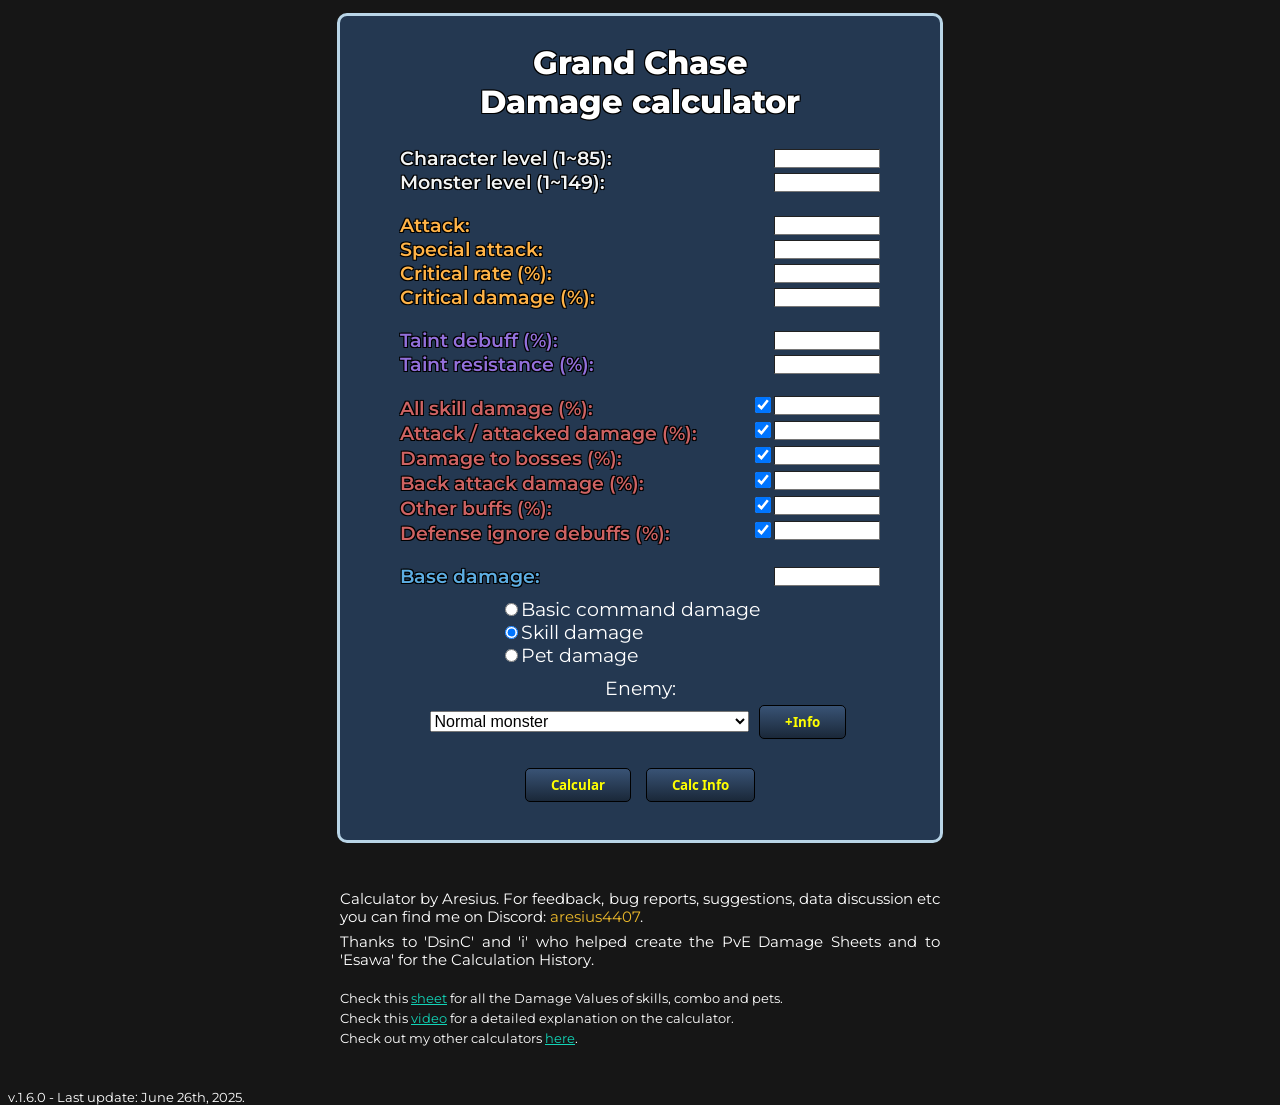
==== index.html @ 58494169 "ui updated added buff separation added new monsters" ====
<!DOCTYPE html>
<html lang="pt-BR">

<head>
  <meta charset="UTF-8" />
  <meta http-equiv="X-UA-Compatible" content="IE=edge" />
  <link rel="shortcut icon" href="images/icon.ico" type="image/x-icon" />
  <meta name="viewport" content="width=device-width, initial-scale=1.0" />
  <title>Damage Calculator - Grand Chase</title>
  <link rel="stylesheet" href="style.css" />

  <script src="strings.js"></script>
  <script src="ui.js"></script>
  <script src="historyList.js"></script>
  <script src="modal.js"></script>
  <script src="modal data.js"></script>
  <script src="script.js"></script>
  <script src="calc-info.js"></script>
  <script src="https://ajax.googleapis.com/ajax/libs/jquery/3.6.0/jquery.min.js"></script>
</head>

<body>
  <section>
    <h1>Grand Chase <br />Damage calculator</h1>
    <div id="data_enter">
      
      <div id="level" class="section">

        <div class="input-group">
          <label for="yourLV_string">Character level (1~85):</label>
          <input type="number" name="yourLV_string" id="yourLV_string" min="1" max="85" />
        </div>
    
        <div class="input-group">
          <label for="monsterLV_string">Monster level (1~149):</label>
          <input type="number" name="monsterLV_string" id="monsterLV_string" min="1" max="149" />
        </div>

      </div>
    



      <div id="main_stats" class="section">

        <div class="input-group">
          <label for="ATK_string">Attack:</label>
          <input type="text" name="ATK_string" id="ATK_string" />
        </div>
    
        <div class="input-group">
          <label for="sATK_string">Special attack:</label>
          <input type="text" name="sATK_string" id="sATK_string" />
        </div>
    
        <div class="input-group">
          <label for="crit_r_string">Critical rate (%):</label>
          <input type="text" name="crit_r_string" id="crit_r_string" />
        </div>
    
        <div class="input-group">
          <label for="crit_d_string">Critical damage (%):</label>
          <input type="text" name="crit_d_string" id="crit_d_string" />
        </div>

      </div>
    



      <div id="harrier" class="section">

        <div class="input-group">
          <label for="harrier_d_string">Taint debuff (%):</label>
          <input type="text" name="harrier_debuff" id="harrier_d_string" />
        </div>
    
        <div class="input-group">
          <label for="harrier_r_string">Taint resistance (%):</label>
          <input type="text" name="harrier_resist" id="harrier_r_string" />
        </div>

      </div>
    



      <div id="buffs" class="section">
        <div class="input-group">
          <label for="asd_buffs_string">All skill damage (%):</label>
          <div class="input-wrapper">
            <input type="checkbox" id="asd_buffs_checkbox" checked title="Marque essa opção para incluir este buff no seu dano" tabindex="-1"/>
            <input type="text" name="buffs" id="asd_buffs_string" />
            
          </div>
          
        </div>
    
        <div class="input-group">
          <label for="pola_buffs_string">Attack / attacked damage (%):</label>
          <div class="input-wrapper">
            <input type="checkbox" id="pola_buffs_checkbox" checked title="Marque essa opção para incluir este buff no seu dano" tabindex="-1"/>
            <input type="text" name="buffs" id="pola_buffs_string" />
            
          </div>
          
        </div>
    
        <div class="input-group">
          <label for="boss_buffs_string">Damage to bosses (%):</label>
          <div class="input-wrapper">
            <input type="checkbox" id="boss_buffs_checkbox" checked title="Marque essa opção para incluir este buff no seu dano" tabindex="-1"/>
            <input type="text" name="buffs" id="boss_buffs_string" />
            
          </div>
          
        </div>
    
        <div class="input-group">
          <label for="back_attack_string">Back attack damage (%):</label>
          <div class="input-wrapper">
            <input type="checkbox" id="back_buffs_checkbox" checked title="Marque essa opção para incluir este buff no seu dano" tabindex="-1"/>
            <input type="text" name="buffs" id="back_attack_string" />
            
          </div>
          
        </div>

        <div class="input-group">
          <label for="buffs_string">Other buffs (%):</label>
          <div class="input-wrapper">
            <input type="checkbox" id="other_buffs_checkbox" checked title="Marque essa opção para incluir este buff no seu dano" tabindex="-1"/>
            <input type="text" name="buffs" id="buffs_string" />
            
          </div>
          
        </div>

        <div class="input-group">
          <label for="def_multi_string">Defense ignore debuffs (%):</label>
          <div class="input-wrapper">
            <input type="checkbox" id="def_multi_checkbox" checked title="Marque essa opção para incluir este buff no seu dano" tabindex="-1"/>
            <input type="text" name="buffs" id="def_multi_string" />
            
          </div>
          
        </div>
      </div>
    



      <div id="Damage" class="section">
        <div class="input-group">
          <label for="skill_multi_string">Base damage:</label>
          <input type="text" name="skill_multi_string" id="skill_multi_string" />
        </div>
      </div>
    </div>

    <form id="form">
      <label>
        <input type="radio" id="Normal" name="damage_type" value="Normal" />Basic command damage<br/>
      </label>
      <label>
        <input type="radio" id="Special" name="damage_type" value="Special" checked />Skill damage<br/>
      </label>
      <label>
        <input type="radio" id="Pet" name="damage_type" value="Pet"/>Pet
        damage
      </label>
    </form>
    <div id="list">
      <label for="EnemyCharacter">Enemy:<br></label>
      <select id="Enemy_list">
        <option value="0">Normal monster</option>

        <option class="separator" disabled>INFINITE CLOISTER 4</option>
        <option value="53">Ashtaroth (Corners)</option>
        <option value="54">Ashtaroth (Mid)</option>
        <option value="55">Dragon Knight</option>
        <option value="56">Dragon Knight (weakened)</option>
        <option value="57">Dragon Knight (super weakened)</option>
        <option value="58">Harbinger</option>
        <option value="59">Duell</option>
        <option value="60">Duell (weakened)</option>

        <option class="separator" disabled>INFINITE CLOISTER 3</option>
        <option value="22">Rofnus</option>
        <option value="23">Rofnus (HP regen)</option>
        <option value="24">Skeram</option>
        <option value="25">Decanee</option>
        <option value="26">Decanee (purple protection)</option>
        <option value="27">Decanee (red portection)</option>
        <option value="28">Duell</option>
        <option value="29">Duell (weakened)</option>

        <option class="separator" disabled>VOID 1</option>
        <option value="18">Voidal Devourer</option>

        <option class="separator" disabled>VOID 2</option>
        <option value="19">Voidal Sentry/Crusher</option>
        <option value="20">Voidal Enforcer</option>
        <option value="21">Voidal Gazer</option>

        <option class="separator" disabled>VOID 3</option>
        <option value="44">Heart of the Absolute: bottom</option>
        <option value="45">Heart of the Absolute (weakened): bottom</option>
        <option value="46">Heart of the Absolute: top</option>
        <option value="47">Heart of the Absolute (weakened): top</option>
        <option value="48">Voidal Apostle 2F</option>
        <option value="49">Voidal Apostle 3F</option>
        <option value="50">Voidal Apostle 4F</option>
        <option value="51">Voidal Apostle 4F (blue orb)</option>
        <option value="52">Voidal Apostle 4F (red orb)</option>

        <option class="separator" disabled>TOD</option>
        <option value="1">Gorgos (1F)</option>
        <option value="2">Gardosen (2F)</option>
        <option value="3">Kamiki (3F)</option>
        <option value="4">Gaikoz (4F)</option>
        <option value="5">Kaze'aze (5F)</option>
        <option value="6">First Gorgos (6F)</option>
        <option value="17">Double Gorgos (6F)</option>
        <option value="7">First Gaikoz (7F)</option>
        <option value="16">Double Gaikoz (7F)</option>
        <option value="15">First Kamiki (8F)</option>
        <option value="8">Double Kamiki (8F)</option>
        <option value="34">First Gardosen (9F)</option>
        <option value="9">Double Gardosen (9F)</option>
        <option value="10">Kaze'aze (10F)</option>

        <option class="separator" disabled>BERKAS</option>
        <option value="11">Berkas (Body)</option>
        <option value="12">Berkas (Legs)</option>
        <option class="separator" disabled>HARKYON</option>
        <option value="13">Harkion (Body)</option>
        <option value="14">Harkion (Legs)</option>
        <option class="separator" disabled>WIZARD'S LABYRINTH</option>
        <option value="30">Periett</option>
        <option value="31">Thanatos</option>
        <option value="32">Iblis</option>
        <option value="33">Kassias Grandiel</option>
        <option class="separator" disabled>ANOTHER WORLD</option>
        <option value="35">Temple Guardian</option>
        <option value="36">Temple Guardian (weakened)</option>
        <option value="37">Gaian</option>
        <option value="38">Gaian (weakened)</option>
      </select>
    <button id="showInfoButton">+Info</button>
    </div>
    <div id="button">
      <input type="button" id="skill" value="Calcular" onclick="calculate()" />
      <button id="calc-info"  class="calc-info" data-tooltip="Clique para mostrar informações sobre a calculadora.">Calc Info</button>
    </div>

    <div id="damage">
      <!--Results will show up here-->
      <div class="column-container">
        <div id="front-column" class="column left-column"></div>
        <div id="back-column" class="column right-column"></div>
      </div>
    </div>

    <div id="divider"></div>

    <div id="resultList">
      <!--Results will show up here-->
    </div>
  </section>
  <div id="end">
    <p id="comment1">
      Calculator by Aresius. For feedback, bug reports, suggestions, data
      discussion etc you can find me on Discord:
      <span id="me">aresius4407</span>.
    </p>
    <p id="comment2">
      Thanks to 'DsinC' and 'i' who helped create the PvE Damage Sheets and
      to 'Esawa' for the Calculation History.
    </p>
    <p id="comment3">
      Check this
      <a class="one"
        href="https://docs.google.com/spreadsheets/d/1FGxKHQuwz_Jx-GdYd6647FiAE9UbS6mZgufXor9_DZk/"
        target="_blank" rel="noopener noreferrer">sheet</a>
      for all the Damage Values of skills, combo and pets.
      
      <br />Check this
      <a class="one" href="https://youtu.be/X0lOQGllrN4?t=61" target="_blank" rel="noopener noreferrer">video</a>
      for a detailed explanation on the calculator.

      <br>Check out my other calculators
      <a class="one" href="https://linktr.ee/thearesius" target="_blank" rel="noopener noreferrer">here</a>.
    </p>
    
  </div>

  <div id="modal" class="modal">
    <div class="modal-content">
        <span class="close-button">&#10006;</span>
        <p id="modalText"></p>
    </div>
  </div>
<div id="overlay" class="overlay"></div>

</div>
</body>
<footer>
  <div id="update">v.1.6.0 - Last update: June 26th, 2025.</div>
</footer>
</html>
---- style.css ----
@import url("https://fonts.googleapis.com/css2?family=Montserrat:wght@400;800&display=swap");
@font-face {
  font-family: 'CustomFont';
  src: url('fonts/NotoSans.ttf') format('truetype');
}

/* Most browsers Up/down arrow removing*/
input::webkit-outer-spin-button,
input::webkit-inner-spin-button {
  -webkit-appearance: none;
  margin: 0;
}

html {
  position: relative;
  min-height: 100%;
}

.no-scroll {
  overflow: hidden;
}
/*Firefox up/down arrow removing*/
input[type="number"] {
  -moz-appearance: textfield;
}
/*OperaGX up/down arrow removing*/
input[type="number"]::-webkit-inner-spin-button,
input[type="number"]::-webkit-outer-spin-button {
  -webkit-appearance: none;
  -moz-appearance: none;
  appearance: none;
  margin: 0;
}

h1 {
  font-family: "Montserrat", sans-serif;
  font-weight: 800;
  font-size: 24pt;
  text-align: center;
  text-shadow: -1px -1px 0 #000, 1px -1px 0 #000, -1px 1px 0 #000, 1px 1px 0 #000;
}

.justified{
  text-align: justify;
  text-justify: inter-character;
  scroll-behavior: smooth;
}

.separator {
  border-top: solid white 1px;
  margin-top: 20pt;
  margin-bottom: 20pt;
}

.indent{
  text-indent: 0em;
  display: inline-block;
  vertical-align: top;
  max-width: 95%;
  margin-top: -8px;
  margin-bottom: -8px;
}

.topic{
  display: inline-block;
  position: relative;
  bottom: -8px;
  width: 1em;
}

.title-separator {
  height: 1px;
  background-color: #8f8f8f;
  margin-top: 15px;
  margin-bottom: 15px;
}

html {
  height: 100%;
}
body {
  font-family: "Montserrat", sans-serif;
  font-size: 14pt;
  background: rgb(22, 22, 22);
  color: white;
  display: flex;
  flex-direction: column;
  justify-content: space-between;
  height: 100%;
  margin: 0;
  overflow-x: hidden;
}
section {
  background: #243851;
  border-radius: 10px;
  border-style: solid;
  border-color: #b9d5e7;
  width: 600px;
  margin: auto;
  margin-top: 10pt;
}

#data_enter {
  text-align: left;
  margin-left: 60px;
  font-weight: 600;
  text-shadow: -1px -1px 0 #000, 1px -1px 0 #000, -1px 1px 0 #000, 1px 1px 0 #000;
}

.input-group {
  display: flex;
  justify-content: space-between;
  align-items: center;
  width: 100%;
  margin: 1px 0;
}

.input-group label {
  margin-right: 10px;
}

.input-wrapper input[type="checkbox"] {
  position: relative;
  top: -0.15em;
  width: 16px;
  height: 16px;
}


.separator {
  border-top: dashed black 1px;
  padding: 0;
  background-color: #fff;
}

div#damage {
  text-align: center;
}
div#list {
  text-align: center;
  margin-top: 10px;
  margin-bottom: 5px;
  
}
#Enemy_list{
  font-size:12pt;
}

form {
  max-height: 300px;
  text-align: left;
  margin-left: 160px;
  margin-top: 10px;
}
div#pet {
  text-align: center;
}
div#button {
  text-align: center;
  padding: 10pt 0;
}
#level {
  margin-bottom: 0px;
  color: #F2F4F4;
}
#main_stats{
  margin-top: 20px;
  margin-bottom: 0px;
  color: #FFB347;
}
#harrier {
  margin-top: 20px;
  margin-bottom: 0px;
  color: #9370DB;
}
#Damage {
  margin-top: 20px;
  color: #5DADE2;
}

#buffs {
  margin-top: 20px;
  color: #ce6363;
}



#yourLV_string,
#monsterLV_string,
#ATK_string,
#sATK_string,
#crit_r_string,
#crit_d_string,
#harrier_d_string,
#harrier_r_string,
#buffs_string,
#asd_buffs_string,
#pola_buffs_string,
#boss_buffs_string,
#back_attack_string,
#skill_multi_string,
#def_multi_string {
  width: 100px;
  float: right;
  margin-right: 60px;
  border-width: 1px;
}
div#end {
  font-family: "Montserrat", sans-serif;
  font-size: 11pt;
  max-width: 600px;
  margin: 25pt auto;
  text-align: justify;
}
#comment1 {
  margin-bottom: 5pt;
  line-height: 1.2;
}
span#me {
  color: #ebb82b;
}
#comment2 {
  margin-top: 5pt;
}
#comment3 {
  font-size: 10pt;
  margin-top: 15pt;
  margin-bottom: 5pt;
  line-height: 1.5;
}
a.one:link,
a.one:visited {
  color: #12d3b6;
  font: bold;
}
a.one:hover,
a.one:focus,
a.one:active {
  color: #00f7ff;
}
img#br {
  height: 12px;
  width: 17px;
}
a.two:link {
  color: white;
  text-decoration: none;
}
a.two:visited,
a.two:hover,
a.two:focus,
a.two:active {
  color: white;
}

.tab {
  padding-left: 20px;
}

#skill, #showInfoButton, #calc-info {
  align-items: center;
  flex:1;
  margin-top: 5px;
  margin-bottom:5px;
  margin-right:5px;
  margin-left:5px;
  background: linear-gradient(to bottom, #395375, #1a2839);
  border: 1px solid #000000;
  border-radius: 5px;
  color: #ffff00;
  padding: 7px 25px;
  cursor: pointer;
  font-family: 'CustomFont', sans-serif;
  transition: 0.3s ease;
}
#skill:hover, #showInfoButton:hover, #calc-info:hover {
  box-shadow: 0 0 3px 3px rgba(255, 255, 255, 0.6);
}

.divider-content {
  border-top: dashed white 1px;
  margin: 0 15%;
  margin-top: 20pt;
}

footer {
  display: flex;
  justify-content: space-between;
  font-family: "Montserrat", sans-serif;
  font-size: 10pt;
  margin-left: 4px;
  margin-bottom: 4px;
}

.response-list-item {
  padding: 10px;
  margin: 10px;
  box-sizing: border-box;
  background-color: #243851;

  border-radius: 10px;
  border-style: solid;
  border-color: #b9d5e7;
}
.response-list-item-title {
  font-size: 10.8pt;
  font-weight: bold;
  text-align: center;
  margin-bottom: 5pt;
}

.response-list-item-content {
  display: flex;
  justify-content: space-around;
}

.response-list-item-value {
  font-size: 10.8pt;
  display: flex;
  justify-content: space-between;
  gap: 24px;
}

.yellow {
  color: yellow;
}

.purple {
  color: #d801cc;
  font-weight: bold;
}

.red{
  color: red;
  font-weight: bold;
}

div#update {
  margin-left: 4px;
}
.column-container {
  display: flex;
  justify-content: space-between;
  margin: 0 0 0 32px;
  max-width: 600px;
  font-size: 12.5pt;
}

.column {
  width: 50%;
  padding: 10px;
  box-sizing: border-box;
}

.left-column {
  text-align: left;
}

.right-column {
  text-align: left;
}

.modal {
  display: none;
  position: fixed;
  z-index: 2;
  left: 50%;
  top: 50%;
  transform: translate(-50%, -50%);
  width: 90%;
  background-color: rgb(51, 48, 58);
  padding: 20px;
  box-shadow: 0 5px 15px rgba(0, 0, 0, 0.3);
  border-radius: 10px;
  max-width: 800px;
  max-height: 90vh;
  overflow-y: auto;
}

.modal-content {
  position: relative;
  padding: 20px;
  font-size: 12pt;
  line-height:30px;
  opacity: 0;
  transition: opacity 0.3s ease;
  max-height: 80vh;
}

.modal-content.show{
  opacity: 1;
}

.modal-content.hide{
  opacity: 0;
}

.close-button {
  position: absolute;
  top: 10px;
  right: 10px;
  font-size: 24px;
  font-weight: bold;
  cursor: pointer;
  color: white;
}

.overlay {
  display: none;
  position: fixed;
  z-index: 1;
  left: 0;
  top: 0;
  width: 100%;
  height: 100%;
  background-color: rgba(0, 0, 0, 0.5);
}
.overlay.show{
  display: block;
}
.modal-header {
  display: flex;
  align-items: center;
  font-weight: 600;
  text-shadow: -1px -1px 0 #000, 1px -1px 0 #000, -1px 1px 0 #000, 1px 1px 0 #000;
}
.modal-name {
  color: #007BFF;
  font-weight: bold;
  font-size: 24px;
  margin-left:5px;
  display: flex;
  align-items: center;
  text-shadow: -1px -1px 0 #000, 1px -1px 0 #000, -1px 1px 0 #000, 1px 1px 0 #000;
}

.modal-separator {
  height: 2px;
  background-color: #007BFF;
  margin: 10px 0;
}

.modal-subtitle{
  font-weight: bold;
  font-size:18px;
  margin-top:20px;
  color: #007BFF;
  font-weight: 600;
  text-shadow: -1px -1px 0 #000, 1px -1px 0 #000, -1px 1px 0 #000, 1px 1px 0 #000;
}

option.separator {
  background-color: rgb(51, 48, 58) ;
  color: #007BFF;
  font-weight: bold;
  text-align: center;
  font-size: 0.9em;
  pointer-events: none;
}
.modal-image {
  width: 75px;
  height: 75px;
  flex-shrink: 0;
}
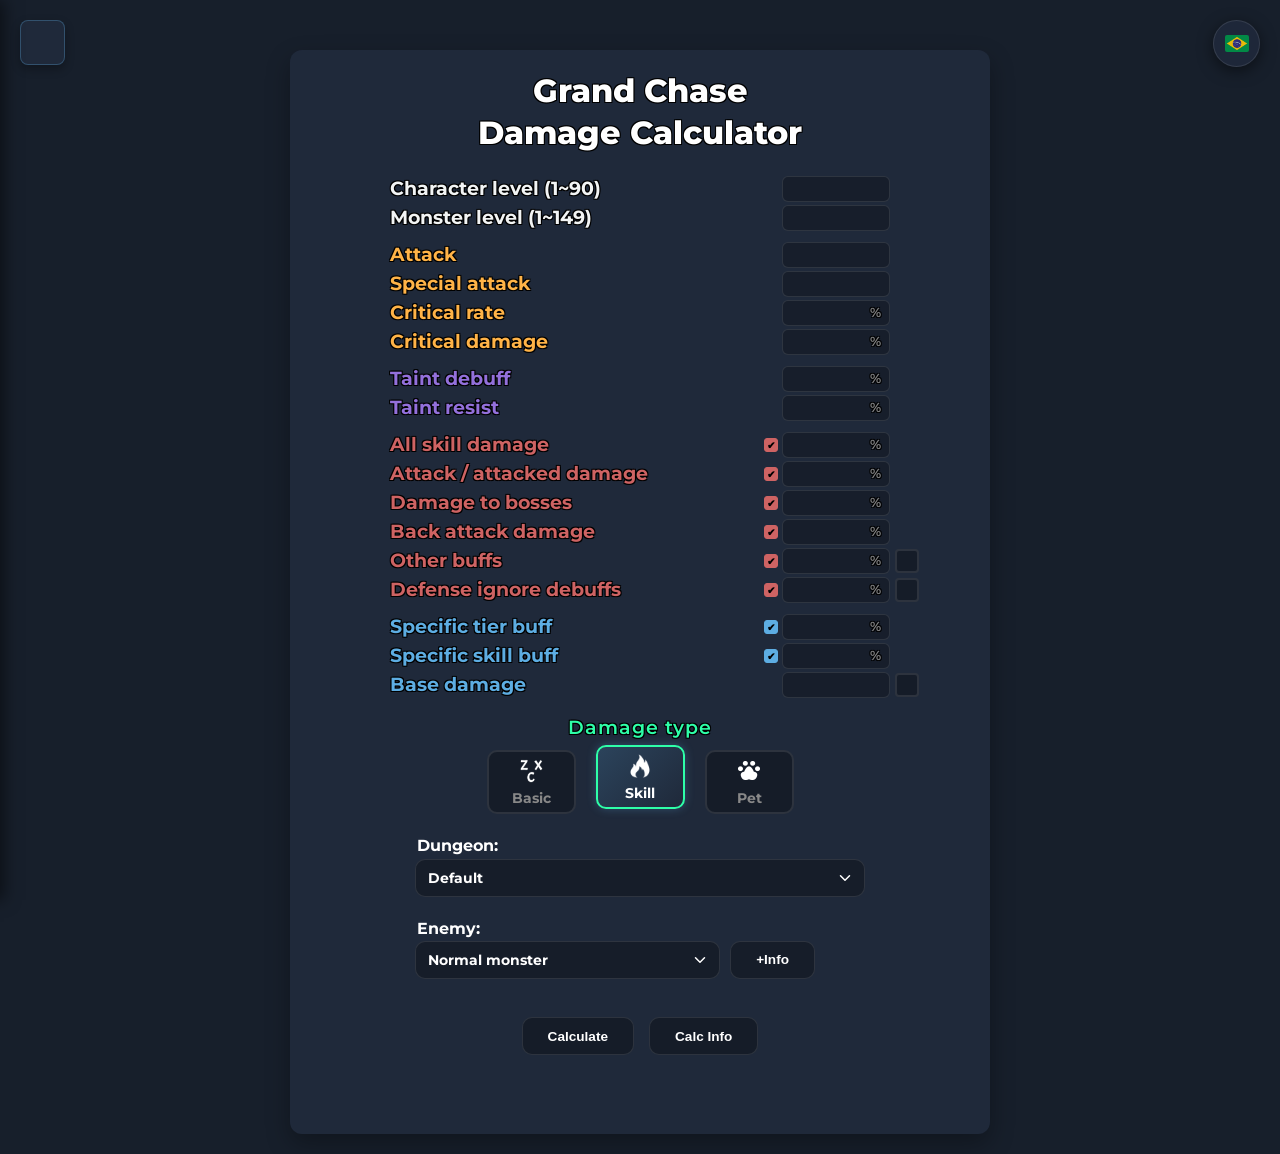
==== commit 2de1fad3: "major update Improved UI/UX Added Buff Selection window Added Debuff Selection window Added Damage C" ====
--- a/index.html
+++ b/index.html
@@ -1,261 +1,411 @@
 <!DOCTYPE html>
-<html lang="pt-BR">
+<html lang="en-US">
 
 <head>
   <meta charset="UTF-8" />
   <meta http-equiv="X-UA-Compatible" content="IE=edge" />
+  <meta name="viewport" content="width=device-width, initial-scale=1.0">
+  
+  <title>Damage Calculator - Grand Chase</title>
+
+  <link rel="preconnect" href="https://cdn.jsdelivr.net">
+  <link rel="preconnect" href="https://ajax.googleapis.com">
+  
+  <link rel="stylesheet" href="style.css" />
+  <link rel="stylesheet" href="general-style.css" />
   <link rel="shortcut icon" href="images/icon.ico" type="image/x-icon" />
-  <meta name="viewport" content="width=device-width, initial-scale=1.0" />
-  <title>Damage Calculator - Grand Chase</title>
-  <link rel="stylesheet" href="style.css" />
-
-  <script src="strings.js"></script>
-  <script src="ui.js"></script>
-  <script src="historyList.js"></script>
-  <script src="modal.js"></script>
-  <script src="modal data.js"></script>
-  <script src="script.js"></script>
-  <script src="calc-info.js"></script>
-  <script src="https://ajax.googleapis.com/ajax/libs/jquery/3.6.0/jquery.min.js"></script>
+
+  <script src="https://cdn.jsdelivr.net/npm/sweetalert2@11" defer></script>
+  <script src="https://ajax.googleapis.com/ajax/libs/jquery/3.6.0/jquery.min.js" defer></script>
+
+  <script src="alerts.js" defer></script>
+  <script src="strings.js" defer></script>
+  <script src="data.js" defer></script> 
+  <script src="ui.js" defer></script>
+  <script src="historyList.js" defer></script>
+  <script src="buffs.js" defer></script> 
+  <script src="modal.js" defer></script>
+  <script src="script.js" defer></script>
+  <script src="calc-info.js" defer></script>
+
+  <script type="module" src="https://cdn.jsdelivr.net/npm/ionicons@latest/dist/ionicons/ionicons.esm.js"></script>
+  <script nomodule src="https://cdn.jsdelivr.net/npm/ionicons@latest/dist/ionicons/ionicons.js"></script>
+
+  <meta name="view-transition" content="same-origin" />
 </head>
 
 <body>
+  <a href="https://thearesius.github.io/Damage-Calculator-BR/" class="floating-lang-btn" title="Trocar para Português">
+    <img src="images/brazil.png" alt="Brazil Flag">
+  </a>
+
+  <button id="menuTrigger" class="floating-menu-btn" title="Menu Principal">
+        <ion-icon name="menu-outline"></ion-icon>
+    </button>
+
+    <div id="sideMenu" class="side-menu">
+        <div class="menu-header">
+            <h3 class="menu-title">Grand Chase Tools<br><span>Aresius</span></h3>
+            <button id="menuClose" class="menu-close-btn">
+                <ion-icon name="close-outline"></ion-icon>
+            </button>
+        </div>
+
+        <div class="menu-content">
+            <div class="menu-group">
+                <span class="group-title">Navigation</span>
+
+                <a href="index.html" class="menu-link">
+                    <ion-icon name="calculator-outline"></ion-icon>
+                    Damage Calculator
+                </a>
+                
+                <a href="damage-info/index.html" class="menu-link">
+                    <ion-icon name="book-outline"></ion-icon>
+                    How does damage work?
+                </a>
+                
+                <a href="roadmap/index.html" class="menu-link">
+                    <ion-icon name="map-outline"></ion-icon>
+                    Roadmap
+                </a>
+            </div>
+
+            <div class="menu-group">
+                <span class="group-title">Support Us / Donate</span>
+                
+                <a href="#" class="menu-link" onclick="openLivePix(); return false;">
+                    <ion-icon name="qr-code-outline"></ion-icon>
+                    LivePix (QR Code)
+                </a>
+
+                <a href="https://ko-fi.com/TheAresius" target="_blank" class="menu-link">
+                    <img src="https://storage.ko-fi.com/cdn/cup-border.png" class="support-icon kofi-wiggle" alt="Ko-fi">
+                    Ko-fi
+                </a>
+            </div>
+
+            <div class="menu-group">
+                <span class="group-title">Social</span>
+                
+                <a href="https://linktr.ee/thearesius" target="_blank" class="menu-link">
+                    <img src="images/icons/extras/linktree.ico" width="19.2" height="19.2" oncontextmenu="return false" style="margin-right: 12px;">
+                    LinkTree
+                </a>
+                
+                <a href="https://github.com/TheAresius/Damage-Calculator-BR" target="_blank" class="menu-link">
+                    <img src="images/icons/extras/github.png" width="19.2" height="19.2" oncontextmenu="return false" style="margin-right: 12px;">
+                    GitHub Project
+                </a>
+                <a href="http://discordapp.com/users/289929075886129152" target="_blank" class="menu-link">
+                    <img src="images/icons/extras/discord.png" width="19.2" height="19.2" oncontextmenu="return false" style="margin-right: 12px;">
+                    Discord: aresius4407
+                </a>
+                <a href="https://www.youtube.com/@Aresius" target="_blank" class="menu-link">
+                    <img src="images/icons/extras/youtube.png" width="19.2" height="19.2" oncontextmenu="return false" style="margin-right: 12px;">
+                    YouTube Channel
+                </a>
+            </div>
+
+            <div class="menu-group">
+                <span class="group-title">Extras</span>
+                <a href="https://docs.google.com/spreadsheets/d/1FGxKHQuwz_Jx-GdYd6647FiAE9UbS6mZgufXor9_DZk/edit#gid=722314000" target="_blank" class="menu-link">
+                    <img src="https://upload.wikimedia.org/wikipedia/commons/3/30/Google_Sheets_logo_%282014-2020%29.svg" width="19.2" height="19.2" oncontextmenu="return false" style="margin-right: 12px;">   
+                    Base damage sheet
+                </a>
+
+                <a href="https://eitur.github.io/gcc-card/" target="_blank" class="menu-link">
+                    <img src="images/icons/extras/card.ico" width="19.2" height="19.2" oncontextmenu="return false" style="margin-right: 12px;">   
+                    Card Manager (by daughterly)
+                </a>
+            </div>
+
+            
+        </div>
+
+        <div class="menu-footer">
+            <p>Developed by <strong>Aresius</strong></p>
+            
+            <div class="credits-container">
+                <span class="credits-label">Special Thanks</span>
+                <p class="credits-names">
+                    DsinC &bull; i &bull; Esawa
+                </p>
+            </div>
+
+            <p class="copyright">
+                © 2026 Grand Chase Tools
+            </p>
+            
+        </div>
+    </div>
+
+    <div id="menuOverlay" class="menu-overlay"></div>
+
+    <div class="navigation-header">
+    </div>
+
   <section>
-    <h1>Grand Chase <br />Damage calculator</h1>
+    <div id="calc-title">Grand Chase<br>Damage Calculator</div>
     <div id="data_enter">
       
-      <div id="level" class="section">
-
-        <div class="input-group">
-          <label for="yourLV_string">Character level (1~85):</label>
-          <input type="number" name="yourLV_string" id="yourLV_string" min="1" max="85" />
-        </div>
-    
-        <div class="input-group">
-          <label for="monsterLV_string">Monster level (1~149):</label>
-          <input type="number" name="monsterLV_string" id="monsterLV_string" min="1" max="149" />
-        </div>
-
-      </div>
-    
-
-
-
-      <div id="main_stats" class="section">
-
-        <div class="input-group">
-          <label for="ATK_string">Attack:</label>
-          <input type="text" name="ATK_string" id="ATK_string" />
-        </div>
-    
-        <div class="input-group">
-          <label for="sATK_string">Special attack:</label>
-          <input type="text" name="sATK_string" id="sATK_string" />
-        </div>
-    
-        <div class="input-group">
-          <label for="crit_r_string">Critical rate (%):</label>
-          <input type="text" name="crit_r_string" id="crit_r_string" />
-        </div>
-    
-        <div class="input-group">
-          <label for="crit_d_string">Critical damage (%):</label>
-          <input type="text" name="crit_d_string" id="crit_d_string" />
-        </div>
-
-      </div>
-    
-
-
-
-      <div id="harrier" class="section">
-
-        <div class="input-group">
-          <label for="harrier_d_string">Taint debuff (%):</label>
-          <input type="text" name="harrier_debuff" id="harrier_d_string" />
-        </div>
-    
-        <div class="input-group">
-          <label for="harrier_r_string">Taint resistance (%):</label>
-          <input type="text" name="harrier_resist" id="harrier_r_string" />
-        </div>
-
-      </div>
-    
-
-
-
-      <div id="buffs" class="section">
-        <div class="input-group">
-          <label for="asd_buffs_string">All skill damage (%):</label>
-          <div class="input-wrapper">
-            <input type="checkbox" id="asd_buffs_checkbox" checked title="Marque essa opção para incluir este buff no seu dano" tabindex="-1"/>
-            <input type="text" name="buffs" id="asd_buffs_string" />
+      <div id="level">
+        <div class="input-group">
+          <label for="yourLV_string">Character level (1~90)</label>
+          <div class="input-container">
+            <input type="number" name="yourLV_string" id="yourLV_string"/>
+          </div>
+        </div>
+        <div class="input-group">
+          <label for="monsterLV_string">Monster level (1~149)</label>
+          <div class="input-container">
+            <input type="number" name="monsterLV_string" id="monsterLV_string"/>
+          </div>
+        </div>
+      </div>
+    
+      <div id="main_stats">
+        <div class="input-group">
+          <label for="ATK_string">Attack</label>
+          <div class="input-container">
+            <input type="text" name="ATK_string" id="ATK_string" />
+          </div>  
+        </div>
+        <div class="input-group">
+          <label for="sATK_string">Special attack</label>
+          <div class="input-container">
+            <input type="text" name="sATK_string" id="sATK_string" />
+          </div>
+        </div>
+        <div class="input-group">
+            <label for="crit_r_string">Critical rate</label> 
+            <div class="input-container">
+                <input type="text" name="crit_r_string" id="crit_r_string" />
+                <span class="input-symbol">%</span>
+            </div>
+        </div>
+        <div class="input-group">
+          <label for="crit_d_string">Critical damage</label>
+          <div class="input-container">
+              <input type="text" name="crit_d_string" id="crit_d_string" />
+              <span class="input-symbol">%</span>
+          </div>
+        </div>
+      </div>
+    
+      <div id="harrier">
+        <div class="input-group">
+          <label for="harrier_d_string">Taint debuff</label>
+          <div class="input-container">
+              <input type="text" name="harrier_debuff" id="harrier_d_string" />
+              <span class="input-symbol">%</span>
+          </div>
+        </div>
+        <div class="input-group">
+          <label for="harrier_r_string">Taint resist</label>
+          <div class="input-container">
+              <input type="text" name="harrier_resist" id="harrier_r_string" />
+              <span class="input-symbol">%</span>
+          </div>
+        </div>
+      </div>
+    
+      <div id="buffs">
+        <div class="input-group">
+          <label for="asd_buffs_string">All skill damage</label>
+          <div class="input-wrapper">
+            <input type="checkbox" id="asd_buffs_checkbox" checked tabindex="-1"/>
+            <div class="input-container">
+                <input type="text" name="buffs" id="asd_buffs_string" />
+                <span class="input-symbol">%</span>
+            </div>
+          </div>
+        </div>
+    
+        <div class="input-group">
+          <label for="pola_buffs_string">Attack / attacked damage</label>
+          <div class="input-wrapper">
+            <input type="checkbox" id="pola_buffs_checkbox" checked tabindex="-1"/>
+            <div class="input-container">
+              <input type="text" name="buffs" id="pola_buffs_string" />
+              <span class="input-symbol">%</span>
+            </div>
+          </div>
+        </div>
+    
+        <div class="input-group">
+          <label for="boss_buffs_string">Damage to bosses</label>
+          <div class="input-wrapper">
+            <input type="checkbox" id="boss_buffs_checkbox" checked tabindex="-1"/>
+            <div class="input-container">
+              <input type="text" name="buffs" id="boss_buffs_string" />
+              <span class="input-symbol">%</span>
+            </div>
+          </div>
+        </div>
+    
+        <div class="input-group">
+          <label for="back_attack_string">Back attack damage</label>
+          <div class="input-wrapper">
+            <input type="checkbox" id="back_buffs_checkbox" checked tabindex="-1"/>
+            <div class="input-container">
+                <input type="text" name="buffs" id="back_attack_string" />
+                <span class="input-symbol">%</span>
+            </div>
+          </div> 
+        </div>
+        
+        <div class="input-group">
+            <label for="buffs_string">Other buffs</label>
+            <div class="input-wrapper">
+                <input type="checkbox" id="other_buffs_checkbox" checked tabindex="-1"/>
+                <div class="input-container"> 
+                    <input type="text" name="buffs" id="buffs_string" />
+                    <span class="input-symbol">%</span>
+                </div>
+                <button id="openBuffsBtn" class="plus-btn" onclick="return false;"><ion-icon name="add-outline"></ion-icon>
+                  <span class="tooltip-text">Add buffs</span>
+                </button>
+            </div>
+        </div>
+
+        <div id="buffsModal" class="modal">
+            <span class="close-button-buffs">&#10006;</span>
+            <div class="modal-content">
+                <div class="modal-header">
+                    <div class="modal-name">Buff selection</div>
+                </div>
+                <div class="modal-body">
+                    <div class="modal-subtitle-buffs">Click on the icons to toggle on/off</div>
+                    <div id="buffsGrid" class="buffs-grid-container"></div>
+                    <div class="modal-subtitle-buffs">Effects summary</div>
+                    <div class="buffs-summary-container"></div>
+                    <div style="display: flex; gap: 10px; justify-content: center; margin-top: 15px;">
+                      <button id="applyBuffsBtn" class="calc-btn">Apply</button>
+                      <button id="clearBuffsBtn" class="calc-btn">Remove all</button>
+                      <div class="section-footer"><br></div>
+                    </div>
+                </div>
+            </div>
+        </div>
+
+        <div class="input-group">
+          <label for="def_multi_string">Defense ignore debuffs</label>
+          <div class="input-wrapper">
+            <input type="checkbox" id="def_multi_checkbox" checked tabindex="-1"/>
+            <div class="input-container">
+                <input type="text" name="buffs" id="def_multi_string" />
+                <span class="input-symbol">%</span>
+            </div>
+                <button id="openDebuffsBtn" class="plus-btn" onclick="return false;"><ion-icon name="add-outline"></ion-icon>
+                  <span class="tooltip-text">Add debuffs</span>
+                </button>
+
+          </div>
+        </div>
+      </div>
+    
+      <div id="Damage">
+        <div class="input-group">
+          <label for="specific_tier_string">Specific tier buff</label>
+          <div class="input-wrapper">
+            <input type="checkbox" id="specific_tier_checkbox" checked tabindex="-1"/>
+            <div class="input-container">
+                <input type="text" name="specific_tier" id="specific_tier_string" />
+                <span class="input-symbol">%</span>
+            </div>
+          </div>
+        </div> 
+
+        <div class="input-group">
+          <label for="specific_skill_string">Specific skill buff</label>
+          <div class="input-wrapper">
+            <input type="checkbox" id="specific_skill_checkbox" checked tabindex="-1"/>
+            <div class="input-container">
+                <input type="text" name="specific_skill" id="specific_skill_string" />
+                <span class="input-symbol">%</span>
+            </div>
+          </div>
+        </div>
+        
+        <div class="input-group">
+          <label for="skill_multi_string">Base damage</label>
+          
+          <div class="input-wrapper">
+            <div class="input-container">
+              <input type="text" name="skill_multi_string" class="base_dmg_input" id="skill_multi_string" />
+            </div>
             
-          </div>
-          
-        </div>
-    
-        <div class="input-group">
-          <label for="pola_buffs_string">Attack / attacked damage (%):</label>
-          <div class="input-wrapper">
-            <input type="checkbox" id="pola_buffs_checkbox" checked title="Marque essa opção para incluir este buff no seu dano" tabindex="-1"/>
-            <input type="text" name="buffs" id="pola_buffs_string" />
-            
-          </div>
-          
-        </div>
-    
-        <div class="input-group">
-          <label for="boss_buffs_string">Damage to bosses (%):</label>
-          <div class="input-wrapper">
-            <input type="checkbox" id="boss_buffs_checkbox" checked title="Marque essa opção para incluir este buff no seu dano" tabindex="-1"/>
-            <input type="text" name="buffs" id="boss_buffs_string" />
-            
-          </div>
-          
-        </div>
-    
-        <div class="input-group">
-          <label for="back_attack_string">Back attack damage (%):</label>
-          <div class="input-wrapper">
-            <input type="checkbox" id="back_buffs_checkbox" checked title="Marque essa opção para incluir este buff no seu dano" tabindex="-1"/>
-            <input type="text" name="buffs" id="back_attack_string" />
-            
-          </div>
-          
-        </div>
-
-        <div class="input-group">
-          <label for="buffs_string">Other buffs (%):</label>
-          <div class="input-wrapper">
-            <input type="checkbox" id="other_buffs_checkbox" checked title="Marque essa opção para incluir este buff no seu dano" tabindex="-1"/>
-            <input type="text" name="buffs" id="buffs_string" />
-            
-          </div>
-          
-        </div>
-
-        <div class="input-group">
-          <label for="def_multi_string">Defense ignore debuffs (%):</label>
-          <div class="input-wrapper">
-            <input type="checkbox" id="def_multi_checkbox" checked title="Marque essa opção para incluir este buff no seu dano" tabindex="-1"/>
-            <input type="text" name="buffs" id="def_multi_string" />
-            
-          </div>
-          
-        </div>
-      </div>
-    
-
-
-
-      <div id="Damage" class="section">
-        <div class="input-group">
-          <label for="skill_multi_string">Base damage:</label>
-          <input type="text" name="skill_multi_string" id="skill_multi_string" />
-        </div>
-      </div>
-    </div>
-
-    <form id="form">
-      <label>
-        <input type="radio" id="Normal" name="damage_type" value="Normal" />Basic command damage<br/>
-      </label>
-      <label>
-        <input type="radio" id="Special" name="damage_type" value="Special" checked />Skill damage<br/>
-      </label>
-      <label>
-        <input type="radio" id="Pet" name="damage_type" value="Pet"/>Pet
-        damage
-      </label>
-    </form>
+            <button id="reverse-calc" class="plus-btn reverse-btn">
+              <ion-icon name="swap-horizontal-outline"></ion-icon>
+              <span class="tooltip-text">Find base damage</span>
+            </button>
+          </div>
+        </div>
+      </div>
+    </div>
+    
+    
+
+      <div class="section-title">
+        Damage type
+      </div>
+      
+      <div class="damage-cards">
+        <label class="dmg-card">
+            <input type="radio" id="Normal" name="dmg_type" value="normal">
+            <div class="card-content">
+                <img src="images/icons/damage_type/zxc.png" oncontextmenu="return false">
+                <span>Basic</span>
+            </div>
+        </label>
+
+        <label class="dmg-card">
+            <input type="radio" id="Special" name="dmg_type" value="special" checked>
+            <div class="card-content">
+                <img src="images/icons/damage_type/skill-dmg.png" oncontextmenu="return false">
+                <span>Skill</span>
+            </div>
+        </label>
+
+        <label class="dmg-card">
+            <input type="radio" id="Pet" name="dmg_type" value="pet">
+            <div class="card-content">
+                <img src="images/icons/damage_type/pet.png" oncontextmenu="return false">
+                <span>Pet</span>
+            </div>
+        </label>
+    </div>
+
+    
     <div id="list">
-      <label for="EnemyCharacter">Enemy:<br></label>
-      <select id="Enemy_list">
-        <option value="0">Normal monster</option>
-
-        <option class="separator" disabled>INFINITE CLOISTER 4</option>
-        <option value="53">Ashtaroth (Corners)</option>
-        <option value="54">Ashtaroth (Mid)</option>
-        <option value="55">Dragon Knight</option>
-        <option value="56">Dragon Knight (weakened)</option>
-        <option value="57">Dragon Knight (super weakened)</option>
-        <option value="58">Harbinger</option>
-        <option value="59">Duell</option>
-        <option value="60">Duell (weakened)</option>
-
-        <option class="separator" disabled>INFINITE CLOISTER 3</option>
-        <option value="22">Rofnus</option>
-        <option value="23">Rofnus (HP regen)</option>
-        <option value="24">Skeram</option>
-        <option value="25">Decanee</option>
-        <option value="26">Decanee (purple protection)</option>
-        <option value="27">Decanee (red portection)</option>
-        <option value="28">Duell</option>
-        <option value="29">Duell (weakened)</option>
-
-        <option class="separator" disabled>VOID 1</option>
-        <option value="18">Voidal Devourer</option>
-
-        <option class="separator" disabled>VOID 2</option>
-        <option value="19">Voidal Sentry/Crusher</option>
-        <option value="20">Voidal Enforcer</option>
-        <option value="21">Voidal Gazer</option>
-
-        <option class="separator" disabled>VOID 3</option>
-        <option value="44">Heart of the Absolute: bottom</option>
-        <option value="45">Heart of the Absolute (weakened): bottom</option>
-        <option value="46">Heart of the Absolute: top</option>
-        <option value="47">Heart of the Absolute (weakened): top</option>
-        <option value="48">Voidal Apostle 2F</option>
-        <option value="49">Voidal Apostle 3F</option>
-        <option value="50">Voidal Apostle 4F</option>
-        <option value="51">Voidal Apostle 4F (blue orb)</option>
-        <option value="52">Voidal Apostle 4F (red orb)</option>
-
-        <option class="separator" disabled>TOD</option>
-        <option value="1">Gorgos (1F)</option>
-        <option value="2">Gardosen (2F)</option>
-        <option value="3">Kamiki (3F)</option>
-        <option value="4">Gaikoz (4F)</option>
-        <option value="5">Kaze'aze (5F)</option>
-        <option value="6">First Gorgos (6F)</option>
-        <option value="17">Double Gorgos (6F)</option>
-        <option value="7">First Gaikoz (7F)</option>
-        <option value="16">Double Gaikoz (7F)</option>
-        <option value="15">First Kamiki (8F)</option>
-        <option value="8">Double Kamiki (8F)</option>
-        <option value="34">First Gardosen (9F)</option>
-        <option value="9">Double Gardosen (9F)</option>
-        <option value="10">Kaze'aze (10F)</option>
-
-        <option class="separator" disabled>BERKAS</option>
-        <option value="11">Berkas (Body)</option>
-        <option value="12">Berkas (Legs)</option>
-        <option class="separator" disabled>HARKYON</option>
-        <option value="13">Harkion (Body)</option>
-        <option value="14">Harkion (Legs)</option>
-        <option class="separator" disabled>WIZARD'S LABYRINTH</option>
-        <option value="30">Periett</option>
-        <option value="31">Thanatos</option>
-        <option value="32">Iblis</option>
-        <option value="33">Kassias Grandiel</option>
-        <option class="separator" disabled>ANOTHER WORLD</option>
-        <option value="35">Temple Guardian</option>
-        <option value="36">Temple Guardian (weakened)</option>
-        <option value="37">Gaian</option>
-        <option value="38">Gaian (weakened)</option>
-      </select>
-    <button id="showInfoButton">+Info</button>
+      <label>Dungeon:</label>
+        <div class="select-wrapper">
+            <select id="category_select" onchange="loadEnemies()"></select>
+        </div>
+
+        <label>Enemy:</label>
+        <div class="dropdown-row">
+            <div class="select-wrapper" style="width: 100%;">
+                <select id="Enemy_list"></select>
+            </div>
+            <button id="showInfoButton" class="showInfoButton">
+              +Info <span class="tooltip-text">Show info<br>for this monster</span>
+            </button>
+        </div>
+    </div>
+      
     </div>
     <div id="button">
-      <input type="button" id="skill" value="Calcular" onclick="calculate()" />
-      <button id="calc-info"  class="calc-info" data-tooltip="Clique para mostrar informações sobre a calculadora.">Calc Info</button>
-    </div>
+      <input type="button" id="skill" value="Calculate" onclick="calculate()" />
+      <button id="calc-info" class="calc-info">
+        Calc Info
+      </button>
+      
+    </div>
+    
 
     <div id="damage">
-      <!--Results will show up here-->
       <div class="column-container">
         <div id="front-column" class="column left-column"></div>
         <div id="back-column" class="column right-column"></div>
@@ -265,35 +415,8 @@
     <div id="divider"></div>
 
     <div id="resultList">
-      <!--Results will show up here-->
     </div>
   </section>
-  <div id="end">
-    <p id="comment1">
-      Calculator by Aresius. For feedback, bug reports, suggestions, data
-      discussion etc you can find me on Discord:
-      <span id="me">aresius4407</span>.
-    </p>
-    <p id="comment2">
-      Thanks to 'DsinC' and 'i' who helped create the PvE Damage Sheets and
-      to 'Esawa' for the Calculation History.
-    </p>
-    <p id="comment3">
-      Check this
-      <a class="one"
-        href="https://docs.google.com/spreadsheets/d/1FGxKHQuwz_Jx-GdYd6647FiAE9UbS6mZgufXor9_DZk/"
-        target="_blank" rel="noopener noreferrer">sheet</a>
-      for all the Damage Values of skills, combo and pets.
-      
-      <br />Check this
-      <a class="one" href="https://youtu.be/X0lOQGllrN4?t=61" target="_blank" rel="noopener noreferrer">video</a>
-      for a detailed explanation on the calculator.
-
-      <br>Check out my other calculators
-      <a class="one" href="https://linktr.ee/thearesius" target="_blank" rel="noopener noreferrer">here</a>.
-    </p>
-    
-  </div>
 
   <div id="modal" class="modal">
     <div class="modal-content">
@@ -301,11 +424,85 @@
         <p id="modalText"></p>
     </div>
   </div>
-<div id="overlay" class="overlay"></div>
+
+  <div id="debuffsModal" class="modal">
+    <span class="close-button-debuffs">&#10006;</span>
+      <div class="modal-content">
+        <div class="modal-header">
+            <div class="modal-name">Debuff selection</div>
+        </div>
+        <div class="modal-body">
+          <div class="modal-subtitle-buffs">Click on the icons to toggle on/off</div>
+              
+           <div id="debuffsGrid" class="buffs-grid-container"></div>
+              
+              <div class="modal-subtitle-buffs">Effects summary</div>
+              <div class="buffs-summary-container"></div> <div style="display: flex; gap: 10px; justify-content: center; margin-top: 15px;">
+                  <button id="applyDebuffsBtn" class="calc-btn">Apply</button>
+                  <button id="clearDebuffsBtn" class="calc-btn">Remove all</button>
+                  <div class="section-footer"><br></div>
+              </div>
+          </div>
+    </div>
+  </div>
+  
+  <div id="reverseModal" class="modal">
+    <div class="modal-content reverse-modal-content">
+        <span class="close-button-reverse">&#10006;</span>
+        
+        <div class="modal-header">
+            <div class="modal-name">Calculate base damage</div>
+        </div>
+
+        <div class="modal-body reverse-modal-body">
+            <p class="modal-description">
+                Enter the damage shown on game screen to find the base damage.
+            </p>
+
+            <div class="modal-form-group">
+                <label>Observed Damage:</label>
+                <div class="input-container full-width-input">
+                    <input type="text" id="rev_dmg_input" placeholder="Ex: 50.000" inputmode="numeric" />
+                </div>
+            </div>
+
+            <div class="modal-form-group">
+                <label>Hit type:</label>
+                
+                <div id="rev_dropdown_wrapper" class="reverse-select-wrapper">
+                    <select id="rev_dmg_type" class="modal-select">
+                        <option value="ui_corrected_final_dmg">Critical (Front)</option>
+                        <option value="ui_final_dmg">Normal (Front)</option>
+                        <option value="ui_back_critical">Critical (Back)</option>
+                        <option value="ui_back_normal">Normal (Back)</option>
+                    </select>
+                </div>
+            </div>
+
+            <div class="modal-actions">
+                <button class="btn-confirm" onclick="applyReverseCalculation()">
+                    Calculate
+                </button>
+                
+                <button class="btn-cancel" onclick="hideReverseModal()">
+                    Cancel
+                </button>
+            </div>
+            
+            <div class="section-footer-reverse">
+              In order to avoid over-fitting, calculation precision was defined as two decimal places (±0.01).
+            </div>
+        </div>
+    </div>
+  </div>
+  
+  <div id="overlay" class="overlay"></div>
 
 </div>
+
+<button id="btnTop" class="btn-scroll-top">
+    <ion-icon name="arrow-up-outline"></ion-icon>
+</button>
+
 </body>
-<footer>
-  <div id="update">v.1.6.0 - Last update: June 26th, 2025.</div>
-</footer>
 </html>
--- a/style.css
+++ b/style.css
@@ -1,8 +1,13 @@
 @import url("https://fonts.googleapis.com/css2?family=Montserrat:wght@400;800&display=swap");
+@import url("https://fonts.googleapis.com/css2?family=JetBrains+Mono:wght@400;700&display=swap");
 @font-face {
   font-family: 'CustomFont';
   src: url('fonts/NotoSans.ttf') format('truetype');
 }
+@view-transition {
+  navigation: auto;
+}
+
 
 /* Most browsers Up/down arrow removing*/
 input::webkit-outer-spin-button,
@@ -14,6 +19,24 @@
 html {
   position: relative;
   min-height: 100%;
+}
+
+html {
+  height: 100%;
+}
+body {
+  font-family: "Montserrat", sans-serif;
+  font-size: 14pt;
+  background: #171f2b;
+  color: white;
+  display: flex;
+  flex-direction: column;
+  justify-content: flex-start;
+  min-height: 100vh;
+  height: auto;
+  margin: 0;
+  overflow-x: hidden;
+  padding-top: 0; 
 }
 
 .no-scroll {
@@ -32,12 +55,157 @@
   margin: 0;
 }
 
-h1 {
+input[type="text"]:not(.swal2-input), 
+input[type="number"]:not(.swal2-input) {
+  border-radius:4px;
+  border: 1px solid rgba(93, 173, 226, 0.3);
+  background-color: rgba(0, 0, 0, 0.25);
+  height: 20px;
+}
+
+input[type="text"]:focus, 
+input[type="number"]:focus {
+  border-color: var(--accent-color, #fff);
+  box-shadow: 0 0 5px var(--accent-color);
+  background-color: rgba(255, 255, 255, 0.01);
+  
+  outline: none;
+}
+
+.input-container {
+  display: flex;
+  align-items: center;
+  justify-content: flex-end;
+  background-color: rgba(0, 0, 0, 0.25); 
+  border: 1px solid rgba(255, 255, 255, 0.1);
+  border-radius: 6px;
+  height: 24px;
+  width: 90px;
+  padding: 0 8px;
+  transition: all 0.2s ease;
+}
+
+.input-container:hover {
+  border-color: var(--accent-color, rgba(255, 255, 255, 0.4));
+  box-shadow: 0 0 5px var(--accent-color); 
+  background-color: rgba(255, 255, 255, 0.05);
+  cursor: text;
+  transition: all 0.2s ease;
+}
+
+input[type="text"]:not(.inside-container):not(.swal2-input):hover,
+input[type="number"]:not(.inside-container):not(.swal2-input):hover {
+  border-color: var(--accent-color, #5DADE2) !important;
+  box-shadow: 0 0 5px var(--accent-color, #5DADE2);
+  background-color: rgba(255, 255, 255, 0.05);
+  transition: all 0.2s ease;
+}
+
+.input-container input {
+  background: transparent !important;
+  border: none !important;
+  box-shadow: none !important;
+  outline: none !important;
+  color: #fff;
+  font-family: 'Montserrat', sans-serif;
+  font-weight: 700;
+  font-size: 0.9rem;
+  text-align: left;
+  width: 100%;
+  height: 100%;
+  padding: 0;
+  margin: 0;
+}
+
+.input-container input:focus {
+  box-shadow: none !important;
+  border: none !important;
+}
+
+.input-symbol {
+  color: #888;
+  font-size: 0.8rem;
+  font-weight: 600;
+  margin-left: 4px;
+  user-select: none;
+  white-space: nowrap;
+  line-height: 1;
+}
+
+.input-container:focus-within {
+  border-color: var(--accent-color);
+  box-shadow: 0 0 5px var(--accent-color);
+  background-color: rgba(255, 255, 255, 0.01); 
+}
+
+.input-container:focus-within .input-symbol {
+  color: var(--accent-color, #5DADE2); 
+}
+
+input[type="text"]:not(.inside-container):not(.swal2-input), 
+input[type="number"]:not(.inside-container):not(.swal2-input) {
+  height: 24px;  
+  background-color: rgba(0, 0, 0, 0.25);
+  border: 1px solid rgba(255, 255, 255, 0.1);
+  border-radius: 6px;
+  color: #fff;
+  font-family: 'Montserrat', sans-serif;
+  font-weight: 700;
+  font-size: 0.9rem;
+  text-align: left;
+}
+
+input[type="text"]:not(.inside-container):not(.swal2-input):focus, 
+input[type="number"]:not(.inside-container):not(.swal2-input):focus {
+    border-color: var(--accent-color, #5DADE2) !important;
+    box-shadow: 0 0 3px var(--accent-color, #5DADE2);
+    background-color: rgba(255, 255, 255, 0.01);
+    outline: none;
+}
+
+.input-error {
+    border-color: #ff4444 !important;
+    box-shadow: 0 0 10px rgba(255, 68, 68, 0.5) !important;
+    animation: shake 0.3s ease-in-out;
+}
+
+@keyframes shake {
+    0%, 100% { transform: translateX(0); }
+    25% { transform: translateX(-5px); }
+    75% { transform: translateX(5px); }
+}
+
+#openBuffsBtn, #openDebuffsBtn {
+    position: absolute;
+    right: -1.8rem;
+    top: 50%;
+    transform: translateY(-50%);
+    margin: 0;
+    z-index: 1;
+}
+
+.navigation-header {
+  width: 100%;
+  max-width: 1300px;
+  margin-bottom: 20px;
+  display: flex;
+  justify-content: flex-end;
+  align-items: center;
+  padding: 0 10px;
+  box-sizing: border-box;
+}
+
+#calc-title {
   font-family: "Montserrat", sans-serif;
   font-weight: 800;
   font-size: 24pt;
   text-align: center;
+  width: 100%;
   text-shadow: -1px -1px 0 #000, 1px -1px 0 #000, -1px 1px 0 #000, 1px 1px 0 #000;
+  line-height: 1.3em;
+  margin-top: 10px;
+  margin-bottom: 20px;
+  color: white;
 }
 
 .justified{
@@ -75,57 +243,123 @@
   margin-bottom: 15px;
 }
 
-html {
-  height: 100%;
-}
-body {
-  font-family: "Montserrat", sans-serif;
-  font-size: 14pt;
-  background: rgb(22, 22, 22);
-  color: white;
+section {
+  justify-content: flex-start;
+  background-color: #1f293a;
+  padding: 40px 50px;
+  border-radius: 12px;
+  max-width: 700px;
+  width: 100%;
+  position: relative;
+  box-sizing: border-box;
+  box-shadow: 0 10px 25px rgba(0, 0, 0, 0.3);
+  line-height: 1.3em;
+  padding-top: 10px;
+  margin: 30px auto 20px auto; 
+}
+
+#data_enter {
+  width: 100%;
+  margin: 0;
   display: flex;
   flex-direction: column;
+  font-weight: bold;
+  text-shadow: -1px -1px 0 #000, 1px -1px 0 #000, -1px 1px 0 #000, 1px 1px 0 #000;
+}
+
+@keyframes highlight-pulse {
+    0% { box-shadow: 0 0 0 0 rgba(127, 250, 78, 0.7); }
+    100% { box-shadow: 0 0 0 30px rgba(0, 0, 0, 0); }
+}
+
+.data-loaded-highlight {
+    border-color: #7ffa4e !important;
+    animation: highlight-pulse 1.2s ease-out 1;
+}
+
+.input-group {
+  display: flex;
   justify-content: space-between;
-  height: 100%;
-  margin: 0;
-  overflow-x: hidden;
-}
-section {
-  background: #243851;
-  border-radius: 10px;
-  border-style: solid;
-  border-color: #b9d5e7;
-  width: 600px;
-  margin: auto;
-  margin-top: 10pt;
-}
-
-#data_enter {
+  align-items: center;
+  width: 100%;
+  max-width: 500px;
+  margin: 3px auto;
+  flex-wrap: wrap;
+}
+
+.input-group label {
   text-align: left;
-  margin-left: 60px;
-  font-weight: 600;
-  text-shadow: -1px -1px 0 #000, 1px -1px 0 #000, -1px 1px 0 #000, 1px 1px 0 #000;
-}
-
-.input-group {
-  display: flex;
-  justify-content: space-between;
-  align-items: center;
-  width: 100%;
-  margin: 1px 0;
-}
-
-.input-group label {
-  margin-right: 10px;
-}
-
-.input-wrapper input[type="checkbox"] {
+  margin-right: 15px;
+  white-space: nowrap;
+  flex: 1;
+}
+
+.input-wrapper {
   position: relative;
-  top: -0.15em;
+  display: flex;
+  align-items: center;
+  justify-content: flex-end;
+}
+
+input[type="checkbox"] {
+-webkit-appearance: none;
+  appearance: none;
+  width: 14px;
+  height: 14px;
+  background-color: rgba(255,255,255,0.1);
+  border: 1px solid rgba(255,255,255,0.3);
+  border-radius: 3px;
+  cursor: pointer;
+  margin-right:4px;
+  display: grid;
+  place-content: center;
+}
+
+#buffs input[type="checkbox"]:checked {
+  background-color: #ce6363;
+  border-color: #ce6363;
+}
+#Damage input[type="checkbox"]:checked {
+  background-color: #5DADE2;
+  border-color: #5DADE2;
+}
+
+input[type="checkbox"]:checked::before {
+  content: '\2714';
+  font-size: 10px;
+  color: black;
+  font-weight: bold;
+}
+
+.response-list-item input[type="checkbox"] {
   width: 16px;
   height: 16px;
 }
 
+.response-list-item input[type="checkbox"]:checked {
+  background-color: #ffcc00;
+  border-color: #ffcc00;
+}
+
+#level { --accent-color: #F2F4F4; }
+#main_stats { --accent-color: #FFB347; }
+#harrier { --accent-color: #9370DB; }
+#buffs { --accent-color: #ce6363; }
+#Damage { --accent-color: #5DADE2; }
+
+#other_buffs_checkbox {
+  top: 0 !important; 
+  margin-top: 3px;
+  flex-shrink: 0;
+}
+#yourLV_string,
+#monsterLV_string,
+#ATK_string, 
+#sATK_string, 
+#skill_multi_string {
+    padding-right: 4px!important;
+    text-align: left; 
+}
 
 .separator {
   border-top: dashed black 1px;
@@ -133,18 +367,156 @@
   background-color: #fff;
 }
 
-div#damage {
-  text-align: center;
-}
-div#list {
-  text-align: center;
-  margin-top: 10px;
-  margin-bottom: 5px;
-  
-}
-#Enemy_list{
-  font-size:12pt;
-}
+.result-card {
+  background-color: rgba(0, 0, 0, 0.25);
+  border: 1px solid rgba(255, 255, 255, 0.1);
+  border-radius: 8px;
+  padding: 15px;
+  margin-bottom: 10px;
+  box-shadow: 0 4px 6px rgba(0,0,0,0.1);
+  transition: transform 0.2s ease;
+}
+
+.result-header {
+  font-family: 'Montserrat', sans-serif;
+  font-size: 1.1rem;
+  font-weight: 800;
+  text-transform: uppercase;
+  margin-bottom: 15px;
+  padding-bottom: 8px;
+  border-bottom: 2px solid rgba(255,255,255,0.05);
+  display: flex;
+  align-items: center;
+  gap: 8px;
+}
+
+.header-front { 
+  color: #FFB347; 
+  border-bottom-color: 
+  rgba(255, 179, 71, 0.3);
+}
+
+.header-back {
+  color: #5DADE2;
+  border-bottom-color:
+  rgba(93, 173, 226, 0.3);
+}
+
+.result-row {
+  display: flex;
+  justify-content: space-between;
+  align-items: center;
+  padding: 6px 0;
+  border-bottom: 1px solid rgba(255, 255, 255, 0.05);
+}
+
+.result-row:last-child {
+  border-bottom: none;
+}
+
+.result-label {
+  color: #ccc;
+  font-size: 0.9rem;
+  font-weight: 500;
+}
+
+.result-value {
+  color: #fff;
+  font-size: 1.1rem;
+  font-weight: 700;
+  text-shadow: 0 0 5px rgba(0,0,0,0.5);
+}
+
+.val-yellow {
+  color: #ffcc00;
+}
+
+#list {
+  --accent-color: #2effa8;
+  font-family: "Montserrat";
+  font-size: 12pt;
+  font-weight: bold;
+  display: flex;
+  flex-direction: column;
+  align-items: left;
+  width: 100%;
+  max-width: 450px;
+  margin: 0 auto;
+  margin-bottom: 20px;
+}
+
+#list label {
+  margin-left: 2px;
+  margin-top: 20px;
+}
+
+.select-wrapper {
+  position: relative;
+  width: 100%;
+  display: block;
+}
+
+.select-wrapper::after {
+  content: '';
+  position: absolute;
+  right: 12px;
+  top: 50%;
+  width: 16px;
+  height: 16px;
+  background-image: url("data:image/svg+xml;charset=UTF-8,%3Csvg xmlns='http://www.w3.org/2000/svg' viewBox='0 0 512 512'%3E%3Cpath fill='none' stroke='white' stroke-linecap='round' stroke-linejoin='round' stroke-width='48' d='M112 184l144 144 144-144'/%3E%3C/svg%3E");
+  background-repeat: no-repeat;
+  background-position: center;
+  background-size: contain;
+  transform: translateY(-50%); 
+  transition: transform 0.3s ease;
+  pointer-events: none;
+}
+
+#list select {
+  appearance: none;
+  -webkit-appearance: none;
+  -moz-appearance: none;
+  font-family: 'Montserrat', sans-serif;
+  font-weight: 700;
+  font-size: 0.9rem;
+  height: 38px;
+  width: 100%;
+  padding: 0 35px 0 12px;
+  background-color: #161D29;
+  border: 1px solid rgba(255, 255, 255, 0.1);
+  border-radius: 10px;
+  color: #fff;
+  cursor: pointer;
+  transition: all 0.2s ease;
+}
+
+#list select:hover {
+  border: 1px solid #2effa8;
+  background-color: #171f2b;
+}
+
+#list select:focus {
+  border-color: var(--accent-color);
+  outline: none;
+}
+
+.select-wrapper.active::after {
+  transform: translateY(-50%) rotate(180deg);
+}
+
+#list select option {
+  color: white;
+  padding: 10px;
+}
+
+#list select option:nth-child(odd) {
+  background-color: #1f293a;
+}
+
+#list select option:nth-child(even) {
+  background-color: #171f2b;
+}
+
 
 form {
   max-height: 300px;
@@ -164,70 +536,25 @@
   color: #F2F4F4;
 }
 #main_stats{
-  margin-top: 20px;
+  margin-top: 5px;
   margin-bottom: 0px;
   color: #FFB347;
 }
 #harrier {
-  margin-top: 20px;
+  margin-top: 5px;
   margin-bottom: 0px;
   color: #9370DB;
 }
 #Damage {
-  margin-top: 20px;
+  margin-top: 5px;
   color: #5DADE2;
 }
 
 #buffs {
-  margin-top: 20px;
+  margin-top: 5px;
   color: #ce6363;
 }
 
-
-
-#yourLV_string,
-#monsterLV_string,
-#ATK_string,
-#sATK_string,
-#crit_r_string,
-#crit_d_string,
-#harrier_d_string,
-#harrier_r_string,
-#buffs_string,
-#asd_buffs_string,
-#pola_buffs_string,
-#boss_buffs_string,
-#back_attack_string,
-#skill_multi_string,
-#def_multi_string {
-  width: 100px;
-  float: right;
-  margin-right: 60px;
-  border-width: 1px;
-}
-div#end {
-  font-family: "Montserrat", sans-serif;
-  font-size: 11pt;
-  max-width: 600px;
-  margin: 25pt auto;
-  text-align: justify;
-}
-#comment1 {
-  margin-bottom: 5pt;
-  line-height: 1.2;
-}
-span#me {
-  color: #ebb82b;
-}
-#comment2 {
-  margin-top: 5pt;
-}
-#comment3 {
-  font-size: 10pt;
-  margin-top: 15pt;
-  margin-bottom: 5pt;
-  line-height: 1.5;
-}
 a.one:link,
 a.one:visited {
   color: #12d3b6;
@@ -257,24 +584,154 @@
   padding-left: 20px;
 }
 
-#skill, #showInfoButton, #calc-info {
+#skill, #calc-info {
+  font-weight: bold;
+  font-size: 0.85rem;
   align-items: center;
   flex:1;
   margin-top: 5px;
   margin-bottom:5px;
   margin-right:5px;
   margin-left:5px;
-  background: linear-gradient(to bottom, #395375, #1a2839);
-  border: 1px solid #000000;
-  border-radius: 5px;
-  color: #ffff00;
+  color: white;
+  background-color: rgba(0,0,0,0.3);
+  border: 1px solid rgba(255, 255, 255, 0.1);
+  border-radius: 10px;
+  padding: 7px 25px;
+  height:38px;
+  cursor: pointer;
+  transition: all 0.3s cubic-bezier(0.25, 0.8, 0.25, 1);
+  position: relative;
+  cursor: pointer;
+}
+
+#modalText {
+  display: block; 
+}
+
+.modal-header-custom {
+  text-align: center;
+  margin-bottom: 20px;
+}
+
+.modal-title-main {
+  font-size: 1.8rem;
+  color: #fff;
+  font-weight: 700;
+  margin: 0;
+  text-transform: uppercase;
+  letter-spacing: 1px;
+}
+
+.info-section {
+  background-color: rgba(255, 255, 255, 0.03);
+  border: 1px solid rgba(255, 255, 255, 0.1);
+  border-radius: 8px;
+  padding: 15px 20px;
+  margin-bottom: 20px;
+  box-shadow: 0 4px 6px rgba(0, 0, 0, 0.1);
+}
+
+.section-footer {
+  margin-bottom: 30px;
+}
+
+.info-title {
+  margin-top: 0;
+  padding-bottom: 10px;
+  border-bottom: 1px solid rgba(255, 255, 255, 0.05);
+  margin-bottom: 15px;
+  font-size: 1.2rem;
+  font-weight: 700;
+}
+
+.info-desc {
+  font-size: 0.95rem;
+  color: #ccc;
+  margin-bottom: 10px;
+  line-height: 1.5;
+}
+
+.info-list {
+  list-style: none;
+  padding-left: 10px;
+  margin: 0;
+}
+
+.info-list li {
+  position: relative;
+  padding-left: 20px;
+  margin-bottom: 8px;
+  font-size: 0.95rem;
+  color: #ddd;
+  line-height: 1.5;
+  text-align: justify;
+}
+
+.info-list li::before {
+  content: "-";
+  position: absolute;
+  left: 0;
+  color: #666; 
+  font-weight: bold;
+}
+
+.highlight-yellow {
+  color: #ffcc00;
+  font-weight: 600;
+}
+
+.highlight-yellow ion-icon{
+  vertical-align: bottom;
+  margin-bottom: 0.2rem;
+}
+
+.inline-link {
+  color: #5DADE2;
+  text-decoration: none;
+  border-bottom: 1px dotted #5DADE2;
+  transition: color 0.2s;
+}
+
+.inline-link:hover {
+  color: #fff;
+  border-bottom-style: solid;
+}
+
+#skill:hover, #showInfoButton:hover, #calc-info:hover, .calc-btn:hover {
+  border-color: #2effa8;
+}
+
+#showInfoButton {
+  font-size: 0.85rem;
+  font-weight: bold;
+  width: auto;
+  white-space: nowrap;
+  align-items: center;
+  height: 38px;
+  color: white;
+  background-color: #161D29;
+  border: 1px solid rgba(255, 255, 255, 0.1);
+  border-radius: 10px;
   padding: 7px 25px;
   cursor: pointer;
-  font-family: 'CustomFont', sans-serif;
-  transition: 0.3s ease;
-}
-#skill:hover, #showInfoButton:hover, #calc-info:hover {
-  box-shadow: 0 0 3px 3px rgba(255, 255, 255, 0.6);
+  transition: all 0.3s cubic-bezier(0.25, 0.8, 0.25, 1);
+  position: relative;
+  cursor: pointer;
+}
+
+.dropdown-row {
+  display: flex;
+  gap: 10px;
+  width: 100%;         
+  max-width: 400px;
+  box-sizing: border-box;
+}
+
+.dropdown-row select {
+  flex: 1;
+  width: auto;
+  height: 38px;
 }
 
 .divider-content {
@@ -293,36 +750,160 @@
 }
 
 .response-list-item {
+  text-align: center;
+  padding: 20px 20px;
+  font-size: 1.1rem;
+  background: rgba(0, 0, 0, 0.2);
+  border-radius: 8px;
+  margin: 20px 0;
+}
+.response-list-item-content {
+  display: grid; 
+  grid-template-columns: 1fr 1fr;
+  gap: 30px;
+  align-items: stretch; 
+}
+
+.response-list-item-content > div {
+  display: flex;
+  flex-direction: column;
+  height: 100%;
+}
+
+.response-list-header {
+  display: flex;
+  justify-content: space-between;
+  align-items: center;
+  border-bottom: 1px solid rgba(185, 213, 231, 0.3);
+  padding-bottom: 8px;
+  margin-bottom: 15px;
+}
+
+.response-list-header input[type="checkbox"] {
+  flex-shrink: 0;
+  width: 18px;     
+  height: 18px;
+}
+
+.response-list-item-title {
+  text-align: left; 
+  margin: 0;
+  border: none;
+}
+
+.action-buttons {
+  display: flex;
+  gap: 8px;
+}
+
+.icon-btn {
+  background: none;
+  border: none;
+  cursor: pointer;
+  color: #b9d5e7;
+  padding: 4px;
+  border-radius: 4px;
+  transition: all 0.2s;
+  display: flex;
+  align-items: center;
+  justify-content: center;
+}
+
+.edit-btn:hover {
+  color: #ffcc00;
+  background-color: rgba(255, 204, 0, 0.1);
+}
+
+.delete-btn:hover {
+  color: #ff6b6b;
+  background-color: rgba(255, 107, 107, 0.1);
+}
+
+.collapse-btn:hover {
+  background-color: rgba(151, 151, 151, 0.1);
+}
+
+.clear-btn {
+  font-family: "Montserrat";
+  font-weight: bold;
+  font-size: 0.85rem;
+  padding: 8px 20px;
+  height: 35px;
+  display: flex;
+  align-items: center;
+  background: transparent;
+  color: #ff6b6b;
+  border: 1px solid #ff6b6b;
+  border-radius: 10px;
+  cursor: pointer;
+  font-size: 12px;
+  transition: ease 0.2s;
+}
+
+
+.clear-btn:hover {
+  background: #ff6b6b;
+  box-shadow: 0 0 10px rgba(211, 32, 32, 0.4);
+  color: white;
+}
+
+.load-btn:hover {
+  color: #12d3b6;
+  background-color: rgba(18, 211, 182, 0.1);
+}
+
+.history-anim-wrapper {
+    display: grid;
+    grid-template-rows: 1fr;
+    transition: grid-template-rows 0.3s ease-out;
+}
+
+.history-anim-wrapper.collapsed {
+    grid-template-rows: 0fr;
+}
+
+.history-anim-inner {
+    overflow: hidden;
+}
+
+.icon-rotated {
+    transform: rotate(180deg);
+}
+.collapse-icon-svg {
+    transition: transform 0.3s ease;
+}
+
+.response-list-item-content {
+  display: grid; 
+  grid-template-columns: 1fr 1fr;
+  gap: 30px;
+  align-items: start;
+}
+
+.stat-group {
+  margin-bottom: 20px;
+  display: flex;
+  flex-direction: column;
+  gap: 2px;
+}
+
+.result-group {
+  margin-top: auto; 
+  border-top: none;
+  background-color: rgba(0, 0, 0, 0.2); 
   padding: 10px;
-  margin: 10px;
-  box-sizing: border-box;
-  background-color: #243851;
-
-  border-radius: 10px;
-  border-style: solid;
-  border-color: #b9d5e7;
-}
-.response-list-item-title {
-  font-size: 10.8pt;
-  font-weight: bold;
-  text-align: center;
-  margin-bottom: 5pt;
-}
-
-.response-list-item-content {
-  display: flex;
-  justify-content: space-around;
+  border-radius: 8px;
 }
 
 .response-list-item-value {
-  font-size: 10.8pt;
+  font-size: 11pt;
   display: flex;
   justify-content: space-between;
-  gap: 24px;
+  /* gap: 24px; */
 }
 
 .yellow {
-  color: yellow;
+  color: #ffcc00;
 }
 
 .purple {
@@ -335,21 +916,30 @@
   font-weight: bold;
 }
 
+.blue{
+  color: rgb(0, 153, 255);
+  font-weight: bold;
+}
+
 div#update {
   margin-left: 4px;
 }
 .column-container {
   display: flex;
-  justify-content: space-between;
-  margin: 0 0 0 32px;
-  max-width: 600px;
+  justify-content: center; 
+  align-items: flex-start;
+  gap: 20px;
+  width: 100%;
+  max-width: 850px;
+  margin: 10px auto;
   font-size: 12.5pt;
+  padding: 0 10px;
+  box-sizing: border-box;
 }
 
 .column {
-  width: 50%;
-  padding: 10px;
-  box-sizing: border-box;
+  flex: 1;
+  width: 100%;
 }
 
 .left-column {
@@ -368,7 +958,7 @@
   top: 50%;
   transform: translate(-50%, -50%);
   width: 90%;
-  background-color: rgb(51, 48, 58);
+  background-color: #1f293a;
   padding: 20px;
   box-shadow: 0 5px 15px rgba(0, 0, 0, 0.3);
   border-radius: 10px;
@@ -377,11 +967,23 @@
   overflow-y: auto;
 }
 
+.modal-category {
+  font-size: 0.9rem;
+  color: #b9d5e7;
+  margin-top: 4px;
+}
+
+.modal-body {
+  display: flex;
+  flex-direction: column;
+  gap: 20px;
+}
+
 .modal-content {
   position: relative;
   padding: 20px;
   font-size: 12pt;
-  line-height:30px;
+  line-height:1.5;
   opacity: 0;
   transition: opacity 0.3s ease;
   max-height: 80vh;
@@ -393,16 +995,6 @@
 
 .modal-content.hide{
   opacity: 0;
-}
-
-.close-button {
-  position: absolute;
-  top: 10px;
-  right: 10px;
-  font-size: 24px;
-  font-weight: bold;
-  cursor: pointer;
-  color: white;
 }
 
 .overlay {
@@ -415,17 +1007,21 @@
   height: 100%;
   background-color: rgba(0, 0, 0, 0.5);
 }
+
 .overlay.show{
   display: block;
 }
+
 .modal-header {
   display: flex;
   align-items: center;
-  font-weight: 600;
-  text-shadow: -1px -1px 0 #000, 1px -1px 0 #000, -1px 1px 0 #000, 1px 1px 0 #000;
+  gap: 15px;
+  margin-bottom: 20px;
+  border-bottom: 2px solid #3b4e6b;
+  padding-bottom: 15px;
 }
 .modal-name {
-  color: #007BFF;
+  color: #61dafb;
   font-weight: bold;
   font-size: 24px;
   margin-left:5px;
@@ -436,17 +1032,57 @@
 
 .modal-separator {
   height: 2px;
-  background-color: #007BFF;
+  background-color: #3b4e6b;
   margin: 10px 0;
 }
 
-.modal-subtitle{
-  font-weight: bold;
-  font-size:18px;
-  margin-top:20px;
-  color: #007BFF;
-  font-weight: 600;
-  text-shadow: -1px -1px 0 #000, 1px -1px 0 #000, -1px 1px 0 #000, 1px 1px 0 #000;
+.modal-subtitle {
+    display: block;
+    font-size: 1.1rem;
+    color: #61dafb;
+    margin-bottom: 10px;
+    text-transform: uppercase;
+    font-weight: bold;
+}
+
+.modal-subtitle-buffs {
+  font-size: 1.1rem;
+  font-weight: bold;
+  color: #61dafb;
+  border-left: 4px solid #007BFF;
+  padding-left: 10px;
+  background: linear-gradient(90deg, #007BFF20, transparent);
+}
+
+.buffs-summary-container {
+  line-height: 1.1;
+}
+
+.modal-text {
+  line-height: 1.6;
+  color: #e0e0e0;
+  font-size: 14px;
+}
+
+.status-item {
+  font-size: 14px;
+  padding: 5px;
+  border-bottom: 1px solid rgba(255, 255, 255, 0.05);
+}
+
+.extra-content {
+  background-color: rgba(0, 0, 0, 0.3);
+  padding: 15px;
+  border-radius: 8px;
+  color: #ddd;
+  font-size: 14px;
+  line-height: 1.6;
+  text-align: justify;
+}
+
+.extra-item {
+  margin-bottom: 12px;
+  padding-left: 20px;
 }
 
 option.separator {
@@ -461,4 +1097,902 @@
   width: 75px;
   height: 75px;
   flex-shrink: 0;
+}
+
+.mini-icon {
+  display: block; 
+  margin: 15px auto;
+  width: 196px;
+  height: auto;
+  max-width: 95%;
+  border-radius: 8px;
+  border: 2px solid #3b4e6b;
+  box-shadow: 0 4px 10px rgba(0,0,0,0.3);
+  transition: all 0.3s ease;
+}
+
+.mini-icon-reaper {
+  display: block; 
+  margin: 15px auto;
+  width: 400px;
+  height: auto;
+  max-width: 95%;
+  border-radius: 8px;
+  border: 2px solid #3b4e6b;
+  box-shadow: 0 4px 10px rgba(0,0,0,0.3);
+  transition: all 0.3s ease;
+}
+
+.mini-icon:hover {
+  transform: scale(1.2);
+  box-shadow: 0 8px 20px rgba(0, 0, 0, 0.5);
+  border-color: #ffcc00;
+}
+
+.skill-video {
+  display: block;
+  margin: 15px auto;
+  width: 100%;
+  max-width: 450px;
+  height: auto;
+  border-radius: 8px;
+  border: 2px solid #3b4e6b;
+  background-color: #000;
+  box-shadow: 0 4px 15px rgba(0,0,0,0.5);
+}
+
+.plus-btn {
+  background-color: rgba(0,0,0,0.3);
+  border: 2px solid rgba(255,255,255,0.1);
+  color: white;
+  width: 24px;
+  height: 24px;
+  border-radius: 4px;
+  cursor: pointer;
+  font-weight: bold;
+  font-size: 16px;
+  line-height: 1;
+  display: flex;
+  align-items: center;
+  justify-content: center;
+  margin-right: 31px;
+  transition: all 0.3s cubic-bezier(0.25, 0.8, 0.25, 1);
+  cursor: pointer;
+  padding: 0;
+}
+
+.plus-btn:hover {
+  border-color: #ce6363;
+}
+
+.buffs-grid-container {
+  display: grid;
+  grid-template-columns: repeat(auto-fill, minmax(80px, 1fr));
+  gap: 15px;
+  padding: 15px;
+  background-color: rgba(0, 0, 0, 0.2);
+  border-radius: 8px;
+  border: 1px solid rgba(255, 255, 255, 0.05);
+  height: 450px;
+  overflow-y: auto;
+  box-sizing: border-box;
+}
+
+.buff-item {
+  position: relative;
+  width: 80px;
+  height: 80px;
+  cursor: pointer;
+  transition: all 0.2s ease;
+  border-radius: 10px;
+  border: 2px solid transparent;
+  opacity: 0.4; 
+  filter: grayscale(5%); 
+  background-color: rgba(0,0,0,0.3);
+  user-select: none;
+  -webkit-user-select: none;
+  -moz-user-select: none;
+  -ms-user-select: none;
+  -webkit-tap-highlight-color: transparent;
+}
+
+.buff-item img {
+  width: 100%;
+  height: 100%;
+  border-radius: 8px;
+  object-fit: cover;
+  pointer-events: none;
+  -webkit-user-drag: none;
+  user-select: none;
+  pointer-events: none;
+}
+
+.buff-item.active {
+  opacity: 1;
+  filter: grayscale(0%);
+  border-color: #ffcc00;
+  box-shadow: 0 0 15px rgba(255, 204, 0, 0.4);
+  transform: scale(1.05);
+}
+
+.buff-item:hover::after {
+  opacity: 1;
+  visibility: visible;
+  bottom: -40px;
+}
+
+.buff-summary-table {
+  width: 100%;
+  border-collapse: collapse;
+  background-color: rgba(0, 0, 0, 0.3);
+  border-radius: 8px;
+  margin-top: 5px;
+  font-size: 16px;
+}
+
+.buff-summary-table td {
+  font-weight: 600;
+  padding: 3px 0; 
+  padding: 8px 15px;
+  border-bottom: 1px solid rgba(255, 255, 255, 0.05);
+}
+
+.buff-summary-table tr:last-child td {
+  border-bottom: none;
+}
+
+.buff-value {
+  color: #ce6363; 
+  font-weight: bold;
+  text-align: right;
+}
+
+#applyBuffsBtn, #applyDebuffsBtn {
+  border-color: #2effa8;
+}
+#clearBuffsBtn, #clearDebuffsBtn {
+  border-color: #ff6b6b; 
+}
+
+#applyBuffsBtn, #clearBuffsBtn, #applyDebuffsBtn, #clearDebuffsBtn {
+  width: 200px;
+}
+
+#applyBuffsBtn:hover, #applyDebuffsBtn:hover{
+  background: #2effa8;
+  color: black;
+}
+
+#clearBuffsBtn:hover, #clearDebuffsBtn:hover {
+  background: #ff6b6b;
+  color: white;
+}
+
+.calc-btn {
+  font-size: 0.85rem;
+  align-items: center;
+  color: white;
+  background-color: rgba(0,0,0,0.3);
+  border: 2px solid rgba(255,255,255,0.1);
+  border-radius: 10px;
+  padding: 7px 25px;
+  font-weight: bold;
+  cursor: pointer;
+  transition: all 0.3s cubic-bezier(0.25, 0.8, 0.25, 1);
+  height:35px;
+}
+
+.close-button, .close-button-buffs, .close-button-debuffs {
+  position: absolute;
+  top: 15px;
+  right: 20px;
+  font-size: 28px;
+  font-weight: bold;
+  cursor: pointer;
+  color: #aaa;
+  z-index: 1001;
+}
+.close-button:hover, .close-button-buffs:hover, .close-button-debuffs:hover {
+  color: white;
+}
+
+#global-tooltip {
+  position: fixed;
+  background-color: rgba(0, 0, 0, 0.95);
+  color: #ffcc00;
+  padding: 6px 10px;
+  border: 1px solid #b9d5e7;
+  border-radius: 4px;
+  font-size: 12px;
+  font-weight: bold;
+  pointer-events: none;
+  z-index: 10000;
+  opacity: 0;
+  transition: opacity 0.1s ease;
+  white-space: nowrap;
+  transform: translate(-50%, -120%);
+  box-shadow: 0 4px 10px rgba(0,0,0,0.5);
+  visibility: hidden;
+}
+
+#global-tooltip.show {
+  opacity: 1;
+  visibility: visible;
+}
+
+.buff-info-bar {
+  display: none;
+}
+
+.buff-category-title {
+  grid-column: 1 / -1;
+  color: #7ffa4eff;
+  font-size: 14px;
+  font-weight: bold;
+  text-transform: uppercase;
+  border-bottom: 1px solid rgba(255, 255, 255, 0.1);
+  padding: 1px 0 5px 0;
+  margin-bottom: 5px;
+  margin-top: 10px;
+}
+
+.buff-category-title:first-child {
+  margin-top: 0;
+}
+
+.stack-badge {
+  position: absolute;
+  top: -5px;
+  right: -5px;
+  background-color: #000;
+  color: #ffcc00;
+  border: 1px solid #ffcc00;
+  border-radius: 50%;
+  width: 24px;
+  height: 24px;
+  font-size: 14px;
+  font-weight: bold;
+  display: flex;
+  align-items: center;
+  justify-content: center;
+  z-index: 10;
+  box-shadow: 0 2px 5px rgba(0,0,0,0.8);
+  pointer-events: none;
+  user-select: none;
+  cursor: default;
+}
+
+.history-checkbox {
+  width: 20px;
+  height: 20px;
+  cursor: pointer;
+  accent-color: #ffcc00;
+  margin-right: 15px;
+}
+
+.comp-green { color: #48ff00; font-weight: bold; }
+.comp-red { color: #ff4444; font-weight: bold; }
+.comp-white { color: #ffffff; font-weight: bold; }
+
+.comparison-table {
+  width: 100%;
+  border-collapse: collapse;
+  margin-top: 15px;
+  background: rgba(0,0,0,0.3);
+  border-radius: 8px;
+  overflow: hidden;
+}
+
+.comparison-table th, .comparison-table td {
+  padding: 10px;
+  text-align: center;
+  border: 1px solid rgba(255,255,255,0.1);
+}
+
+.comparison-table th {
+  background-color: rgba(59, 78, 107, 0.5);
+  color: #b9d5e7;
+}
+
+.comparison-header-col {
+  text-align: left !important;
+  font-weight: bold;
+  color: #ffcc00;
+}
+
+.comp-value-original {
+  font-size: 0.9em;
+  color: #aaa;
+  margin-bottom: 4px;
+}
+
+.comp-stat-big {
+  font-size: 1.2em;
+  font-weight: 800;
+  display: flex;
+  align-items: center;
+  justify-content: center;
+  gap: 5px;
+  padding: 5px 0;
+}
+
+.diff-positive {
+  color: #48ff00;
+  text-shadow: 0 0 10px rgba(72, 255, 0, 0.2);
+}
+
+.diff-negative {
+  color: #ff4444;
+}
+
+.diff-neutral {
+  color: #ffffff;
+  opacity: 0.5;
+}
+
+.comp-desc-small {
+  font-size: 0.8em;
+  color: #aaa;
+  margin-top: -2px;
+}
+
+.comparison-table td {
+  vertical-align: middle;
+  height: 60px;
+}
+
+.swal2-popup {
+  font-family: "Montserrat", sans-serif !important;
+  border: 1px solid rgba(255, 255, 255, 0.1);
+}
+
+.swal2-title {
+  color: #ffcc00 !important;
+}
+
+button.swal2-confirm {
+  font-size: 16px !important;
+  color: #ffffff !important;
+  text-transform: none !important;
+  line-height: normal !important;
+  display: flex !important;
+  align-items: center !important;
+  justify-content: center !important;
+}
+
+button.swal2-confirm::after,
+button.swal2-confirm::before {
+  content: none !important;
+}
+
+div.swal2-html-container {
+  white-space: pre-line !important; 
+}
+
+.swal2-input::placeholder {
+    color: rgba(255, 255, 255, 0.3) !important;
+    opacity: 1;
+}
+
+.compare-table {
+  width: 100%;
+  border-collapse: separate;
+  border-spacing: 0;
+  margin-top: 10px;
+  background: rgba(0, 0, 0, 0.2);
+  border-radius: 10px;
+  overflow: hidden;
+  border: 1px solid rgba(255, 255, 255, 0.05);
+}
+
+.compare-table th, .compare-table td {
+  padding: 15px;
+  text-align: center;
+  border-bottom: 1px solid rgba(255, 255, 255, 0.05);
+  border-right: 1px solid rgba(255, 255, 255, 0.05);
+}
+
+.compare-table th {
+  width: 120px;
+}
+
+.compare-table th:last-child, .compare-table td:last-child {
+  border-right: none;
+}
+
+.compare-table tr:last-child td {
+  border-bottom: none;
+}
+
+.compare-table th {
+  background-color: #253243;
+  color: #5DADE2;
+  font-weight: 800;
+  font-size: 1.1rem;
+  text-transform: uppercase;
+}
+
+.compare-row-label {
+  text-align: left !important;
+  font-weight: bold;
+  color: #ffcc00;
+  width: 140px;
+  background-color: rgba(255, 255, 255, 0.02);
+}
+
+.compare-val {
+  font-size: 1.15rem;
+  color: #ccc;
+}
+
+.winner-val {
+  color: #fff;
+  font-weight: 800;
+  font-size: 1.25rem;
+}
+
+.diff-badge {
+  display: inline-flex;
+  align-items: center;
+  justify-content: center;
+  color: #48ff00;
+  border-radius: 4px;
+  padding: 2px 6px;
+  font-size: 1em;
+  font-weight: bold;
+  margin-left: 8px;
+  white-space: nowrap;
+}
+
+.toggle-details-btn {
+    background: rgba(255, 255, 255, 0.05);
+    border: 1px solid #444;
+    color: #aaa;
+    width: 100%;
+    padding: 8px;
+    cursor: pointer;
+    font-size: 0.85em;
+    font-weight: bold;
+    text-transform: uppercase;
+    border-radius: 4px;
+    transition: all 0.2s;
+    display: block;
+}
+
+.toggle-details-btn:hover {
+    background: #444;
+    color: white;
+}
+
+.compare-extra-row {
+    background-color: rgba(0, 0, 0, 0.25);
+}
+
+.compare-extra-row.open {
+    display: table-row;
+}
+
+.compare-extra-row td {
+    padding-top: 0;
+    padding-bottom: 0;
+    line-height: 0;
+    font-size: 0;
+    opacity: 0;
+    color: transparent;
+    align-items: center;
+    border-bottom: 0px solid transparent;
+    white-space: nowrap; 
+    overflow: hidden;
+    transition: 
+        padding 0.2s linear,
+        line-height 0.2s linear,
+        font-size 0.2s linear,
+        opacity 0.2s linear,
+        border-bottom 0.2s linear;
+}
+
+.compare-extra-row.open td {
+    padding-top: 6px;
+    padding-bottom: 10px;
+    line-height: 1.5;
+    font-size: 1em;
+    opacity: 1;
+    color: #ccc;
+    border-bottom: 1px solid rgba(255, 255, 255, 0.05);
+    white-space: normal;
+    overflow: visible;
+    vertical-align: middle;
+}
+
+.compare-extra-row.open td:nth-child(1) {
+    color: #aaa;
+}
+
+@media (max-width: 600px) {
+  .compare-table th, .compare-table td {
+      padding: 10px 5px;
+      font-size: 0.9rem;
+  }
+  .diff-badge {
+      display: block;
+      margin: 5px auto 0 auto;
+      width: fit-content;
+  }
+}
+
+.section-title {
+font-family: "Montserrat", sans-serif;
+  font-size: 14pt;
+  font-weight: 600;
+  color: #2effa8;
+  text-align: center;
+  margin-top: 15px;
+  margin-bottom: 10px;
+  letter-spacing: 1px;
+  text-shadow: -1px -1px 0 #000, 1px -1px 0 #000, -1px 1px 0 #000, 1px 1px 0 #000;
+}
+
+.damage-cards {
+  display: flex;
+  justify-content: center;
+  gap: 20px;
+}
+
+.dmg-card {
+  cursor: pointer;
+  position: relative;
+}
+
+.dmg-card input {
+  display: none;
+}
+
+.card-content {
+  display: flex;
+  flex-direction: column;
+  align-items: center;
+  justify-content: center;
+  text-align: center;
+  width: 85px;
+  height: 60px;
+  background-color: rgba(0,0,0,0.3);
+  border: 2px solid rgba(255,255,255,0.1);
+  border-radius: 10px;
+  color: #888;
+  transition: all 0.3s cubic-bezier(0.25, 0.8, 0.25, 1);
+  gap: 8px; 
+}
+
+.card-content span {
+  font-size: 0.85rem;
+  font-weight: bold;
+  line-height: 1.1;
+}
+
+.card-content img {
+  width: 24px;
+  height: 24px;
+  object-fit: contain;
+  margin: 0;
+}
+
+.dmg-card:hover .card-content {
+  border-color: #2effa8;
+  transform: translateY(-5px);
+}
+
+.dmg-card input:checked + .card-content {
+  background: linear-gradient(135deg, rgba(93, 173, 226, 0.2), rgba(0,0,0,0));
+  border-color: #2effa8;
+  color: #fff;
+  box-shadow: 0 0 10px rgba(93, 173, 226, 0.3);
+  transform: translateY(-5px);
+}
+
+.command {
+  font-family: 'JetBrains Mono', monospace;
+  font-weight: bold;
+  color: #ffcc00;
+  background: rgba(255,255,255,0.1);
+  padding: 0 4px;
+  border-radius: 3px;
+  margin-left: 5px;
+}
+.input-wrapper {
+  position: relative;
+  display: flex;
+  align-items: center;
+  justify-content: flex-end;
+}
+
+.reverse-btn {
+  position: absolute;
+  right: -1.8rem;
+  top: 50%;
+  transform: translateY(-50%);
+  margin: 0;
+  background-color: rgba(0,0,0,0.3);
+  border: 2px solid rgba(255,255,255,0.1);
+  color: white;
+  width: 24px;
+  height: 24px;
+  border-radius: 4px;
+  cursor: pointer;
+  display: flex;
+  align-items: center;
+  justify-content: center;
+  padding: 0;
+}
+
+.reverse-btn:hover {
+  border-color: #5DADE2;
+}
+
+.reverse-btn .tooltip-text, .plus-btn .tooltip-text, .calc-info .tooltip-text, .showInfoButton .tooltip-text {
+  visibility: hidden;
+  width: 140px;
+  background-color: rgba(0, 0, 0, 0.95);
+  color: #fff;
+  text-align: center;
+  border-radius: 6px;
+  padding: 6px 0;
+  position: absolute;
+  z-index: 20;
+  bottom: 135%;
+  left: 50%;
+  transform: translateX(-50%);
+  opacity: 0;
+  transition: opacity 0.3s, transform 0.3s;
+  font-family: 'Montserrat', sans-serif;
+  font-size: 0.75rem;
+  font-weight: 600;
+  border: 1px solid rgba(255, 255, 255, 0.2);
+  box-shadow: 0 4px 10px rgba(0,0,0,0.5);
+  pointer-events: none;
+}
+
+.reverse-btn .tooltip-text::after, .plus-btn .tooltip-text::after, .calc-info .tooltip-text::after, .showInfoButton .tooltip-text::after{
+  content: "";
+  position: absolute;
+  top: 100%;
+  left: 50%;
+  margin-left: -5px;
+  border-width: 5px;
+  border-style: solid;
+  border-color: rgba(0,0,0,0.95) transparent transparent transparent;
+}
+
+.reverse-btn:hover .tooltip-text, .plus-btn:hover .tooltip-text, .calc-info:hover .tooltip-text, .showInfoButton:hover .tooltip-text{
+  visibility: visible;
+  opacity: 1;
+  bottom: 125%;
+}
+
+.reverse-modal-content {
+  width: 95%;
+  margin: 0 auto;
+}
+
+.modal-description {
+  color: #ccc;
+  font-size: 0.9em;
+  margin: 0 0 15px 0;
+  text-align: center;
+  line-height: 1.5;
+}
+
+.modal-form-group {
+  width: 100%;
+  max-width: 320px;
+  margin: 0 auto 15px auto;
+  text-align: left;
+}
+
+.full-width-input {
+  width: 100%;
+  box-sizing: border-box;
+  background-color: #161D29;
+  height: 38px;
+}
+
+.modal-actions {
+  display: flex;
+  gap: 15px;
+  justify-content: center;
+  margin-top: 20px;
+}
+
+.modal-select {
+  appearance: none;
+  -webkit-appearance: none;
+  -moz-appearance: none;
+  font-family: 'Montserrat', sans-serif;
+  font-weight: 700;
+  font-size: 0.9rem;
+  height: 38px;
+  width: 100%;
+  padding: 0 35px 0 12px;
+  background-color: #161D29;
+  border: 1px solid rgba(255, 255, 255, 0.1);
+  border-radius: 6px;
+  color: #fff;
+  cursor: pointer;
+  transition: all 0.2s ease;
+}
+
+.modal-select:hover {
+  border: 1px solid #2effa8;
+  background-color: #171f2b;
+}
+
+.modal-select:focus {
+  border-color: #2effa8;
+  outline: none;
+}
+
+.modal-select option {
+  color: white;
+  padding: 10px;
+}
+.modal-select option:nth-child(odd) { background-color: #1f293a; }
+.modal-select option:nth-child(even) { background-color: #171f2b; }
+
+.reverse-select-wrapper {
+  position: relative;
+  width: 100%;
+  display: block;
+}
+
+.reverse-select-wrapper::after {
+  content: '';
+  position: absolute;
+  right: 12px;
+  top: 50%;
+  width: 16px;
+  height: 16px;
+  background-image: url("data:image/svg+xml;charset=UTF-8,%3Csvg xmlns='http://www.w3.org/2000/svg' viewBox='0 0 512 512'%3E%3Cpath fill='none' stroke='white' stroke-linecap='round' stroke-linejoin='round' stroke-width='48' d='M112 184l144 144 144-144'/%3E%3C/svg%3E");
+  background-repeat: no-repeat;
+  background-position: center;
+  background-size: contain;
+  transform: translateY(-50%) rotate(0deg); 
+  transition: transform 0.3s ease;
+  pointer-events: none;
+}
+
+.reverse-select-wrapper.active::after {
+  transform: translateY(-50%) rotate(180deg) !important;
+}
+
+.full-width-input {
+  width: 100%;
+  box-sizing: border-box;
+  background-color: #161D29;
+  height: 38px;
+}
+.full-width-input input {
+  width: 100%;
+  height: 100%;
+  text-align: left;
+  padding-left: 10px;
+}
+
+.full-width-input:hover, .full-width-input:focus, .full-width-input:focus-within {
+  border: 1px solid #2effa8;
+  background-color: rgba(255, 255, 255, 0.05);
+  transition: all 0.2s ease;
+}
+
+.modal-form-group label {
+  display: block;
+  margin-bottom: 5px;
+  font-weight: bold;
+  color: #eee;
+  font-size: 0.9rem;
+  text-align: left;
+}
+.modal-description {
+  color: #ccc;
+  font-size: 0.9em;
+  margin: 0;
+  text-align: left;
+  margin-bottom: 5px;
+}
+
+.modal-actions {
+  display: flex;
+  gap: 10px;
+  justify-content: center;
+  margin-top: 10px;
+}
+.btn-confirm {
+  font-family: 'Montserrat', sans-serif;
+  font-size: 0.85rem;
+  font-weight: bold;
+  height: 35px;
+  padding: 0 25px;
+  width: 120px;
+  display: inline-flex;
+  align-items: center;
+  justify-content: center;
+  color: white;
+  background-color: rgba(0, 0, 0, 0.3);
+  border: 2px solid #2effa8;
+  border-radius: 10px;
+  cursor: pointer;
+  transition: all 0.3s cubic-bezier(0.25, 0.8, 0.25, 1);
+  outline: none;
+}
+
+.btn-confirm:hover {
+  background-color: #2effa8;
+  color: black;
+  box-shadow: 0 0 5px rgba(22, 121, 79, 0.1);
+}
+
+.btn-cancel {
+  font-family: 'Montserrat', sans-serif;
+  font-size: 0.85rem;
+  font-weight: bold;
+  height: 35px;
+  padding: 0 25px;
+  width: 120px;
+  display: inline-flex;
+  align-items: center;
+  justify-content: center;
+  color: white;
+  background-color: rgba(0, 0, 0, 0.3);
+  border: 2px solid #ff6b6b;
+  border-radius: 10px;
+  cursor: pointer;
+  transition: all 0.3s cubic-bezier(0.25, 0.8, 0.25, 1);
+  outline: none;
+}
+
+.btn-cancel:hover {
+  background-color: #ff6b6b;
+  color: white;
+  box-shadow: 0 0 5px rgba(211, 32, 32, 0.1);
+}
+
+.close-button-reverse {
+  position: absolute;
+  top: 15px;
+  right: 20px;
+  font-size: 28px;
+  font-weight: bold;
+  cursor: pointer;
+  color: #aaa;
+  z-index: 1001;
+  line-height: 1;
+}
+.close-button-reverse:hover {
+  color: white;
+}
+
+.section-footer-reverse{
+  color: #ccc;
+  font-size: 0.9em;
+  margin: 0;
+  margin-bottom: 0px;
+  text-align: left;
+  margin-top: 30px;
+  margin-bottom: 5px;
+  line-height: 1.3;
+}
+
+.input-success {
+    border-color: #2effa8 !important;
+    box-shadow: 0 0 15px rgba(46, 255, 168, 0.6) !important;
+    animation: flashSuccess 1.5s ease-out;
+}
+
+@keyframes flashSuccess {
+    0% {
+        background-color: rgba(46, 255, 168, 0.2);
+        box-shadow: 0 0 10px #2effa8;
+    }
+    100% {
+        background-color: transparent;
+        box-shadow: none;
+    }
 }
--- a/general-style.css
+++ b/general-style.css
@@ -0,0 +1,408 @@
+.floating-menu-btn {
+  position: fixed;
+  top: 20px;
+  left: 20px;
+  z-index: 1000;
+  background-color: #1f293a;
+  color: #5DADE2;
+  border: 1px solid rgba(93, 173, 226, 0.3);
+  border-radius: 8px;
+  width: 45px;
+  height: 45px;
+  font-size: 28px;
+  cursor: pointer;
+  display: flex;
+  align-items: center;
+  justify-content: center;
+  box-shadow: 0 4px 10px rgba(0,0,0,0.3);
+  transition: all 0.3s ease;
+}
+
+.floating-menu-btn:hover {
+  background-color: #5DADE2;
+  color: white;
+  transform: scale(1.05);
+}
+
+.side-menu {
+  position: fixed;
+  top: 0;
+  left: 0;
+  width: 280px;
+  height: 100%;
+  background-color: #171f2b;
+  z-index: 1002;
+  box-shadow: 4px 0 15px rgba(0,0,0,0.5);
+  display: flex;
+  flex-direction: column;
+  transform: translateX(-100%);
+  transition: transform 0.3s cubic-bezier(0.4, 0.0, 0.2, 1);
+}
+
+.side-menu.active {
+  transform: translateX(0);
+}
+
+.menu-header {
+  padding: 20px;
+  background-color: #1f293a;
+  display: flex;
+  justify-content: space-between;
+  align-items: center;
+  border-bottom: 1px solid rgba(255,255,255,0.05);
+}
+
+.menu-title {
+  margin: 0;
+  color: #fff;
+  font-size: 1.2rem;
+  line-height: 1.2;
+}
+
+.menu-title span {
+  color: #5DADE2;
+  font-size: 0.9rem;
+  text-transform: uppercase;
+  letter-spacing: 2px;
+}
+
+.menu-close-btn {
+  background: none;
+  border: none;
+  color: #ccc;
+  font-size: 28px;
+  cursor: pointer;
+  transition: color 0.2s;
+}
+
+.menu-close-btn:hover {
+  color: #ff4444;
+}
+
+.menu-content {
+  flex: 1;
+  padding: 20px;
+  overflow-y: auto;
+}
+
+.menu-group {
+  margin-bottom: 25px;
+}
+
+.group-title {
+  display: block;
+  font-size: 0.75rem;
+  text-transform: uppercase;
+  color: #6c757d;
+  margin-bottom: 10px;
+  font-weight: bold;
+  letter-spacing: 1px;
+}
+
+.menu-link {
+  display: flex;
+  align-items: center;
+  padding: 12px 15px;
+  color: #e6e6e6;
+  text-decoration: none;
+  border-radius: 8px;
+  margin-bottom: 5px;
+  transition: background 0.2s, color 0.2s;
+  font-size: 0.95rem;
+}
+
+.menu-link ion-icon {
+  margin-right: 12px;
+  font-size: 1.2rem;
+  color: #5DADE2;
+}
+
+.menu-link:hover {
+  background-color: rgba(93, 173, 226, 0.1);
+  color: #5DADE2;
+}
+
+.menu-footer {
+  padding: 20px;
+  border-top: 1px solid rgba(255,255,255,0.05);
+  text-align: center;
+  background-color: #151a23;
+}
+
+.menu-footer p {
+  margin: 5px 0;
+  font-size: 0.85rem;
+  color: #888;
+}
+
+.menu-footer strong {
+  color: #5DADE2;
+}
+
+.menu-overlay {
+  position: fixed;
+  top: 0;
+  left: 0;
+  width: 100%;
+  height: 100%;
+  background-color: rgba(0, 0, 0, 0.6);
+  z-index: 1001;
+  opacity: 0;
+  visibility: hidden;
+  transition: all 0.3s ease;
+}
+
+.menu-overlay.active {
+  opacity: 1;
+  visibility: visible;
+}
+
+.credits-container {
+  margin: 15px 0;
+  padding: 10px;
+  background-color: rgba(0, 0, 0, 0.2);
+  border-radius: 6px;
+  text-align: center;
+}
+
+.credits-label {
+  display: block;
+  font-size: 0.7rem;
+  text-transform: uppercase;
+  letter-spacing: 1px;
+  color: #6c757d;
+  margin-bottom: 5px;
+  font-weight: 700;
+}
+
+.credits-names {
+  margin: 0;
+  font-size: 0.8rem;
+  color: #c0c0c0;
+  line-height: 1.4;
+  word-wrap: break-word;
+}
+
+.credits-names:hover {
+  color: #fff;
+  transition: color 0.3s ease;
+}
+
+.copyright {
+  line-height: 2em;
+}
+
+.support-container {
+    display: flex;
+    justify-content: center;
+    align-items: center;
+    gap: 15px;
+    margin-top: -10px;
+    margin-bottom: 20px;
+}
+
+.support-icon {
+    height: 19.2px;
+    width: auto;
+    cursor: pointer;
+    transition: transform 0.2s ease;
+}
+
+.kofi-wiggle {
+    animation: kofi-wiggle 3s infinite;
+    margin-right: 12px; border-radius: 4px;
+}
+
+@keyframes kofi-wiggle {
+    0% { transform: rotate(0) scale(1); }
+    60% { transform: rotate(0) scale(1); }
+    75% { transform: rotate(0) scale(1.12); }
+    80% { transform: rotate(0) scale(1.1); }
+    84% { transform: rotate(-10deg) scale(1.1); }
+    88% { transform: rotate(10deg) scale(1.1); }
+    92% { transform: rotate(-10deg) scale(1.1); }
+    96% { transform: rotate(10deg) scale(1.1); }
+    100% { transform: rotate(0) scale(1); }
+}
+
+.livepix-flex-container {
+    display: flex;
+    align-items: center;
+    gap: 20px;
+    padding: 20px;
+    text-align: left;
+    overflow: hidden;
+}
+
+.livepix-frame-box {
+    flex: 0 0 300px;
+    height: 320px;
+    border-radius: 8px;
+    overflow: hidden;
+    background: #172030;
+    position: relative;
+}
+
+.livepix-iframe-fix {
+    width: 100%;
+    height: 360px !important; 
+    border: none;
+    margin-top: -20px;
+    display: block; 
+}
+
+.swal2-popup .fix-livepix-spacing {
+    white-space: normal !important;
+    margin-top: 20px !important;
+    padding: 0 10px;
+}
+
+.livepix-text-side {
+    flex: 1;
+    color: #e2e8f0;
+    font-size: 0.95rem;
+    line-height: 1.6;
+    display: flex;
+    flex-direction: column;
+    justify-content: center;
+}
+
+@media (max-width: 600px) {
+    .livepix-flex-container {
+        flex-direction: column;
+        align-items: center;
+    }
+    .livepix-frame-box {
+        margin-bottom: 15px;
+    }
+    .livepix-text-side {
+        text-align: center;
+    }
+}
+
+.lang-icon {
+  width: 24px;
+  height: auto;
+  border-radius: 2px;
+  box-shadow: 0 2px 4px rgba(0,0,0,0.3);
+}
+.floating-lang-btn {
+    position: fixed;
+    top: 20px;
+    right: 20px;
+    z-index: 1000;
+    
+    width: 45px;
+    height: 45px;
+    border-radius: 50%;
+    
+    background: rgba(31, 41, 58, 0.95);
+    border: 1px solid rgba(255, 255, 255, 0.1);
+    box-shadow: 0 4px 15px rgba(0, 0, 0, 0.5);
+    
+    display: flex;
+    justify-content: center;
+    align-items: center;
+    
+    transition: all 0.3s cubic-bezier(0.4, 0, 0.2, 1);
+    cursor: pointer;
+    text-decoration: none;
+}
+
+.floating-lang-btn:hover {
+    transform: translateY(-3px);
+    box-shadow: 0 6px 20px rgba(0, 0, 0, 0.6);
+    border-color: rgba(255, 255, 255, 0.4);
+    background: #2a3b55;
+}
+
+.floating-lang-btn img {
+    width: 24px;
+    height: auto;
+    border-radius: 2px;
+    opacity: 0.9;
+    transition: opacity 0.3s;
+}
+
+.floating-lang-btn:hover img {
+    opacity: 1;
+}
+
+@media (max-width: 768px) {
+    .floating-lang-btn {
+        top: 15px;
+        right: 15px;
+        width: 40px;
+        height: 40px;
+    }
+}
+
+.modal::-webkit-scrollbar,
+.side-menu::-webkit-scrollbar,
+.menu-content::-webkit-scrollbar {
+  width: 6px;
+}
+
+.modal::-webkit-scrollbar-track,
+.side-menu::-webkit-scrollbar-track,
+.menu-content::-webkit-scrollbar-track {
+  background: transparent;
+  margin: 5px 0;
+}
+
+.modal::-webkit-scrollbar-thumb,
+.side-menu::-webkit-scrollbar-thumb,
+.menu-content::-webkit-scrollbar-thumb {
+  background-color: rgba(255, 255, 255, 0.15);
+  border-radius: 20px;
+  border: 2px solid transparent;
+  background-clip: content-box;
+}
+
+.modal::-webkit-scrollbar-thumb:hover,
+.side-menu::-webkit-scrollbar-thumb:hover,
+.menu-content::-webkit-scrollbar-thumb:hover {
+  background-color: rgba(255, 255, 255, 0.4);
+}
+
+.modal,
+.side-menu,
+.menu-content {
+  scrollbar-width: thin;
+  scrollbar-color: rgba(255, 255, 255, 0.15) transparent;
+}
+
+.btn-scroll-top {
+  position: fixed;
+  bottom: 30px;
+  right: 30px;
+  width: 50px;
+  height: 50px;
+  background-color: #5DADE2;
+  color: white;
+  border: none;
+  border-radius: 50%;
+  cursor: pointer;
+  box-shadow: 0 4px 15px rgba(0, 0, 0, 0.4);
+  display: flex;
+  align-items: center;
+  justify-content: center;
+  font-size: 24px;
+  opacity: 0;
+  visibility: hidden;
+  transform: translateY(20px);
+  transition: all 0.3s ease;
+  z-index: 0;
+}
+
+.btn-scroll-top.show {
+  opacity: 1;
+  visibility: visible;
+  transform: translateY(0);
+}
+
+.btn-scroll-top:hover {
+  background-color: #253243;
+  transform: translateY(-5px);
+  box-shadow: 0 6px 20px rgba(0, 0, 0, 0.6);
+}
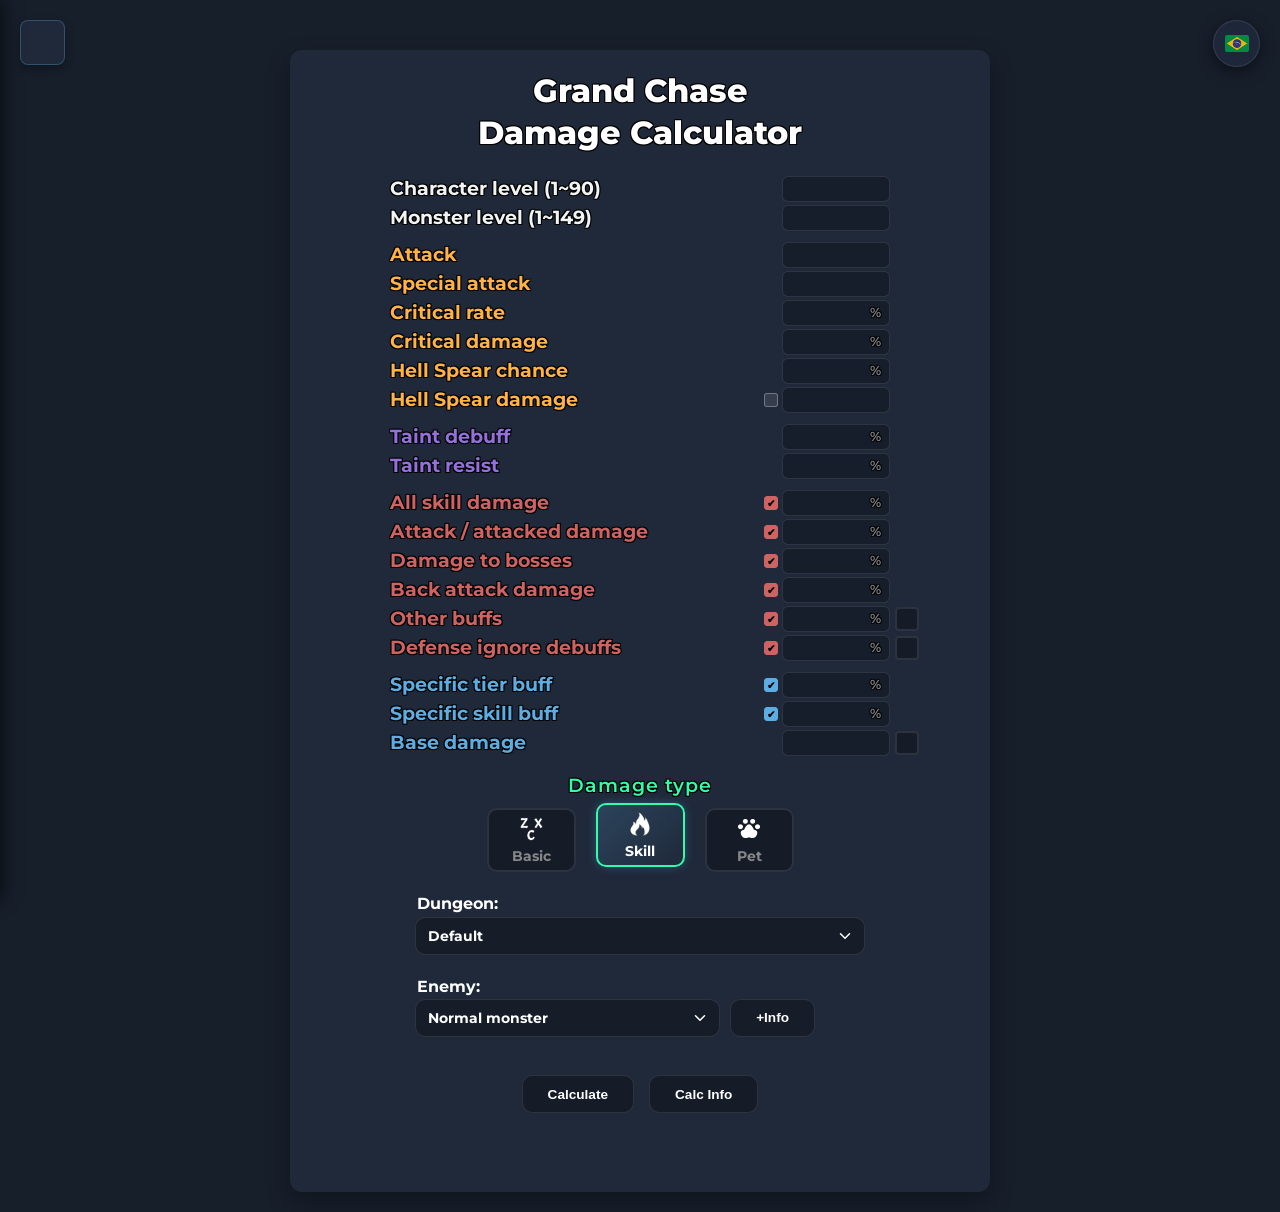
==== commit ed77284f: "void 4 Added Void 4 bosses Added Hell Spear stats Added Damage Reduction info" ====
--- a/index.html
+++ b/index.html
@@ -55,17 +55,17 @@
             <div class="menu-group">
                 <span class="group-title">Navigation</span>
 
-                <a href="index.html" class="menu-link">
+                <a href="#" class="menu-link">
                     <ion-icon name="calculator-outline"></ion-icon>
                     Damage Calculator
                 </a>
                 
-                <a href="damage-info/index.html" class="menu-link">
+                <a href="damage-info/" class="menu-link">
                     <ion-icon name="book-outline"></ion-icon>
                     How does damage work?
                 </a>
                 
-                <a href="roadmap/index.html" class="menu-link">
+                <a href="roadmap/" class="menu-link">
                     <ion-icon name="map-outline"></ion-icon>
                     Roadmap
                 </a>
@@ -189,6 +189,26 @@
           <div class="input-container">
               <input type="text" name="crit_d_string" id="crit_d_string" />
               <span class="input-symbol">%</span>
+          </div>
+        </div>
+
+        <div id="hell_spear">
+          <div class="input-group">
+            <label for="hs_chance_string">Hell Spear chance</label>
+            <div class="input-container">
+              <input type="text" name="hs_chance_string" id="hs_chance_string" />
+              <span class="input-symbol">%</span>
+            </div>
+          </div>
+          
+          <div class="input-group">
+            <label for="hs_dmg_string">Hell Spear damage</label>
+            <div class="input-wrapper">
+              <input type="checkbox" id="hs_checkbox" tabindex="-1"/>
+              <div class="input-container">
+                <input type="text" name="hs_dmg_string" id="hs_dmg_string" />
+              </div>
+            </div>
           </div>
         </div>
       </div>
@@ -395,7 +415,6 @@
         </div>
     </div>
       
-    </div>
     <div id="button">
       <input type="button" id="skill" value="Calculate" onclick="calculate()" />
       <button id="calc-info" class="calc-info">
@@ -498,7 +517,6 @@
   
   <div id="overlay" class="overlay"></div>
 
-</div>
 
 <button id="btnTop" class="btn-scroll-top">
     <ion-icon name="arrow-up-outline"></ion-icon>
--- a/style.css
+++ b/style.css
@@ -313,6 +313,11 @@
   margin-right:4px;
   display: grid;
   place-content: center;
+}
+
+#main_stats input[type="checkbox"]:checked {
+  background-color: var(--accent-color);
+  border-color: var(--accent-color);
 }
 
 #buffs input[type="checkbox"]:checked {
@@ -866,6 +871,10 @@
     overflow: hidden;
 }
 
+.history-stat-value {
+  color:#00cfff;
+}
+
 .icon-rotated {
     transform: rotate(180deg);
 }
@@ -1054,6 +1063,16 @@
   background: linear-gradient(90deg, #007BFF20, transparent);
 }
 
+.monster-stat-icon {
+  width: 32px;
+  height: 32px;
+  vertical-align: middle;
+  margin-right: 6px;
+  margin-bottom: 2px;
+  user-select: none;
+  -webkit-user-drag: none;
+}
+
 .buffs-summary-container {
   line-height: 1.1;
 }
@@ -1111,6 +1130,18 @@
   transition: all 0.3s ease;
 }
 
+.mini-icon2 {
+  display: block; 
+  margin: 15px auto;
+  width: 400px;
+  height: auto;
+  max-width: 95%;
+  border-radius: 8px;
+  border: 2px solid #3b4e6b;
+  box-shadow: 0 4px 10px rgba(0,0,0,0.3);
+  transition: all 0.3s ease;
+}
+
 .mini-icon-reaper {
   display: block; 
   margin: 15px auto;
@@ -1124,6 +1155,11 @@
 }
 
 .mini-icon:hover {
+  transform: scale(1.2);
+  box-shadow: 0 8px 20px rgba(0, 0, 0, 0.5);
+  border-color: #ffcc00;
+}
+.mini-icon2:hover {
   transform: scale(1.2);
   box-shadow: 0 8px 20px rgba(0, 0, 0, 0.5);
   border-color: #ffcc00;
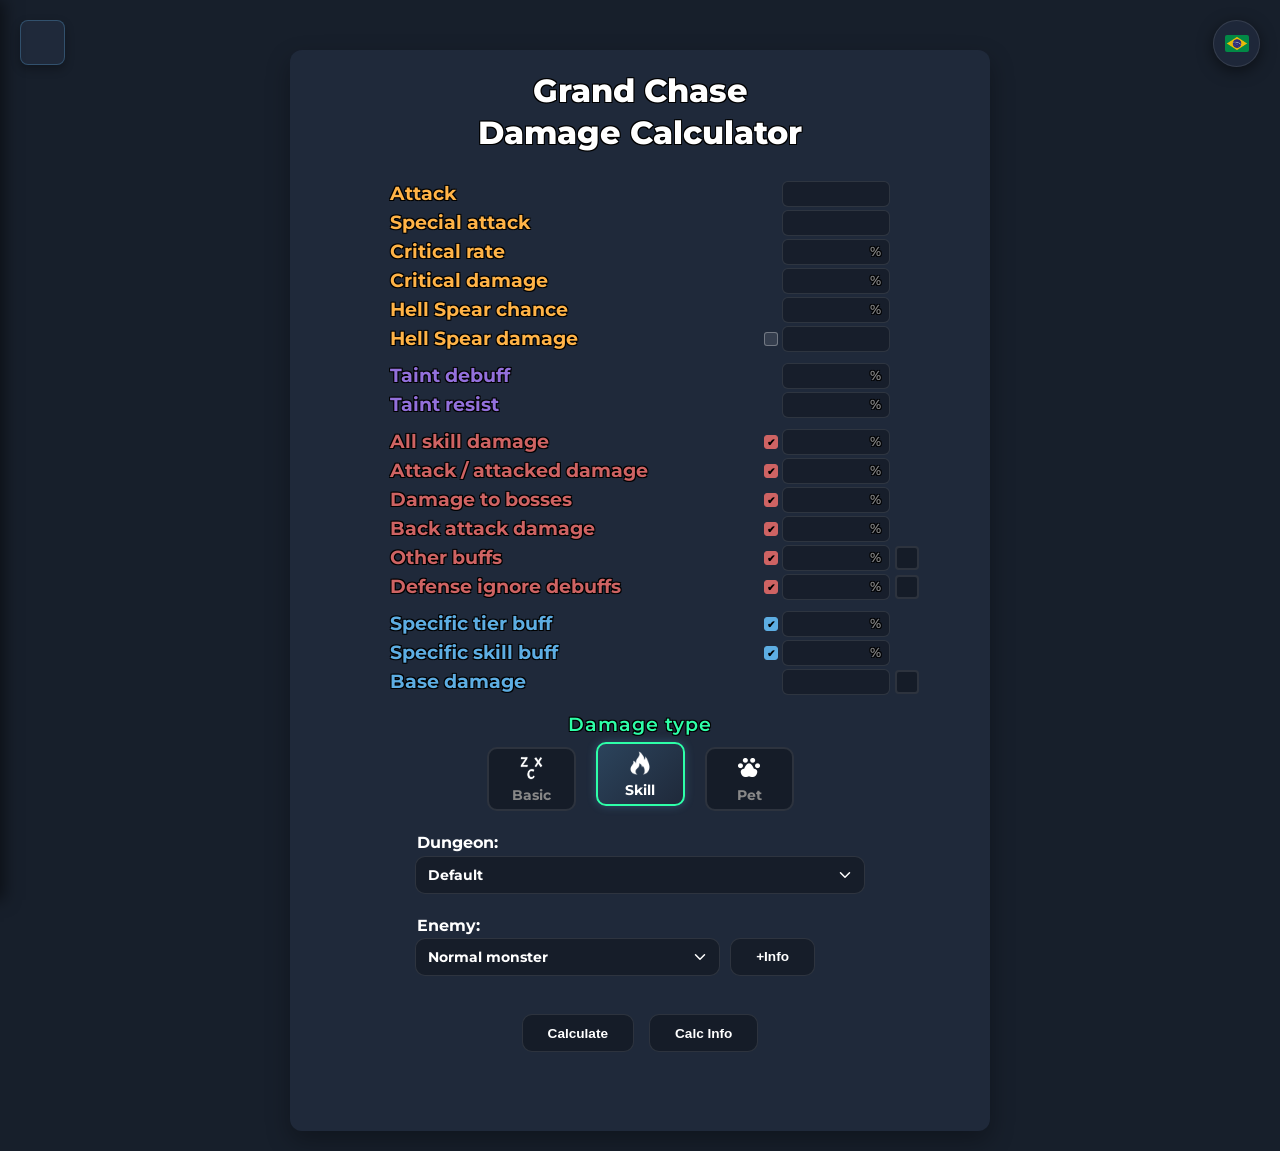
==== commit 83626869: "added new unleashed buffs - Added new Unleashed buffs - Added new multiplicative buffs" ====
--- a/index.html
+++ b/index.html
@@ -59,6 +59,11 @@
                     <ion-icon name="calculator-outline"></ion-icon>
                     Damage Calculator
                 </a>
+
+                <a href="https://thearesius.github.io/Total-Attack-EN/" class="menu-link">
+                    <ion-icon name="calculator-outline"></ion-icon>
+                    Total Attack Calculator
+                </a>
                 
                 <a href="damage-info/" class="menu-link">
                     <ion-icon name="book-outline"></ion-icon>
@@ -148,21 +153,6 @@
   <section>
     <div id="calc-title">Grand Chase<br>Damage Calculator</div>
     <div id="data_enter">
-      
-      <div id="level">
-        <div class="input-group">
-          <label for="yourLV_string">Character level (1~90)</label>
-          <div class="input-container">
-            <input type="number" name="yourLV_string" id="yourLV_string"/>
-          </div>
-        </div>
-        <div class="input-group">
-          <label for="monsterLV_string">Monster level (1~149)</label>
-          <div class="input-container">
-            <input type="number" name="monsterLV_string" id="monsterLV_string"/>
-          </div>
-        </div>
-      </div>
     
       <div id="main_stats">
         <div class="input-group">
@@ -297,6 +287,9 @@
                 </div>
                 <div class="modal-body">
                     <div class="modal-subtitle-buffs">Click on the icons to toggle on/off</div>
+                    <div class="modal-buffs-info">
+                      Buffs are diveded between <span style="color: #7ffa4e; font-weight: bold;"> (A) Additive</span> and <span style="color: #ffcc00; font-weight: bold;">(M) Multiplicative</span>.
+                    </div>
                     <div id="buffsGrid" class="buffs-grid-container"></div>
                     <div class="modal-subtitle-buffs">Effects summary</div>
                     <div class="buffs-summary-container"></div>
--- a/style.css
+++ b/style.css
@@ -1061,6 +1061,14 @@
   border-left: 4px solid #007BFF;
   padding-left: 10px;
   background: linear-gradient(90deg, #007BFF20, transparent);
+}
+
+.modal-buffs-info {
+  font-size: 1rem;
+  line-height: 1;
+  font-weight: 400;
+  color: #fff;
+  text-shadow: none;
 }
 
 .monster-stat-icon {
@@ -1255,6 +1263,40 @@
   opacity: 1;
   visibility: visible;
   bottom: -40px;
+}
+
+.type-badge {
+  position: absolute;
+  bottom: -5px;
+  left: -5px;
+  background-color: #000;
+  border-radius: 50%;
+  width: 24px;
+  height: 24px;
+  font-size: 14px;
+  font-weight: bold;
+  display: none;
+  align-items: center;
+  justify-content: center;
+  z-index: 10;
+  box-shadow: 0 2px 5px rgba(0,0,0,0.8);
+  pointer-events: none;
+  user-select: none;
+  cursor: default;
+}
+
+.buff-item.active .type-badge {
+  display: flex;
+}
+
+.type-a {
+  color: #7ffa4e;
+  border: 1px solid #7ffa4e;
+}
+
+.type-m {
+  color: #ffcc00;
+  border: 1px solid #ffcc00;
 }
 
 .buff-summary-table {
